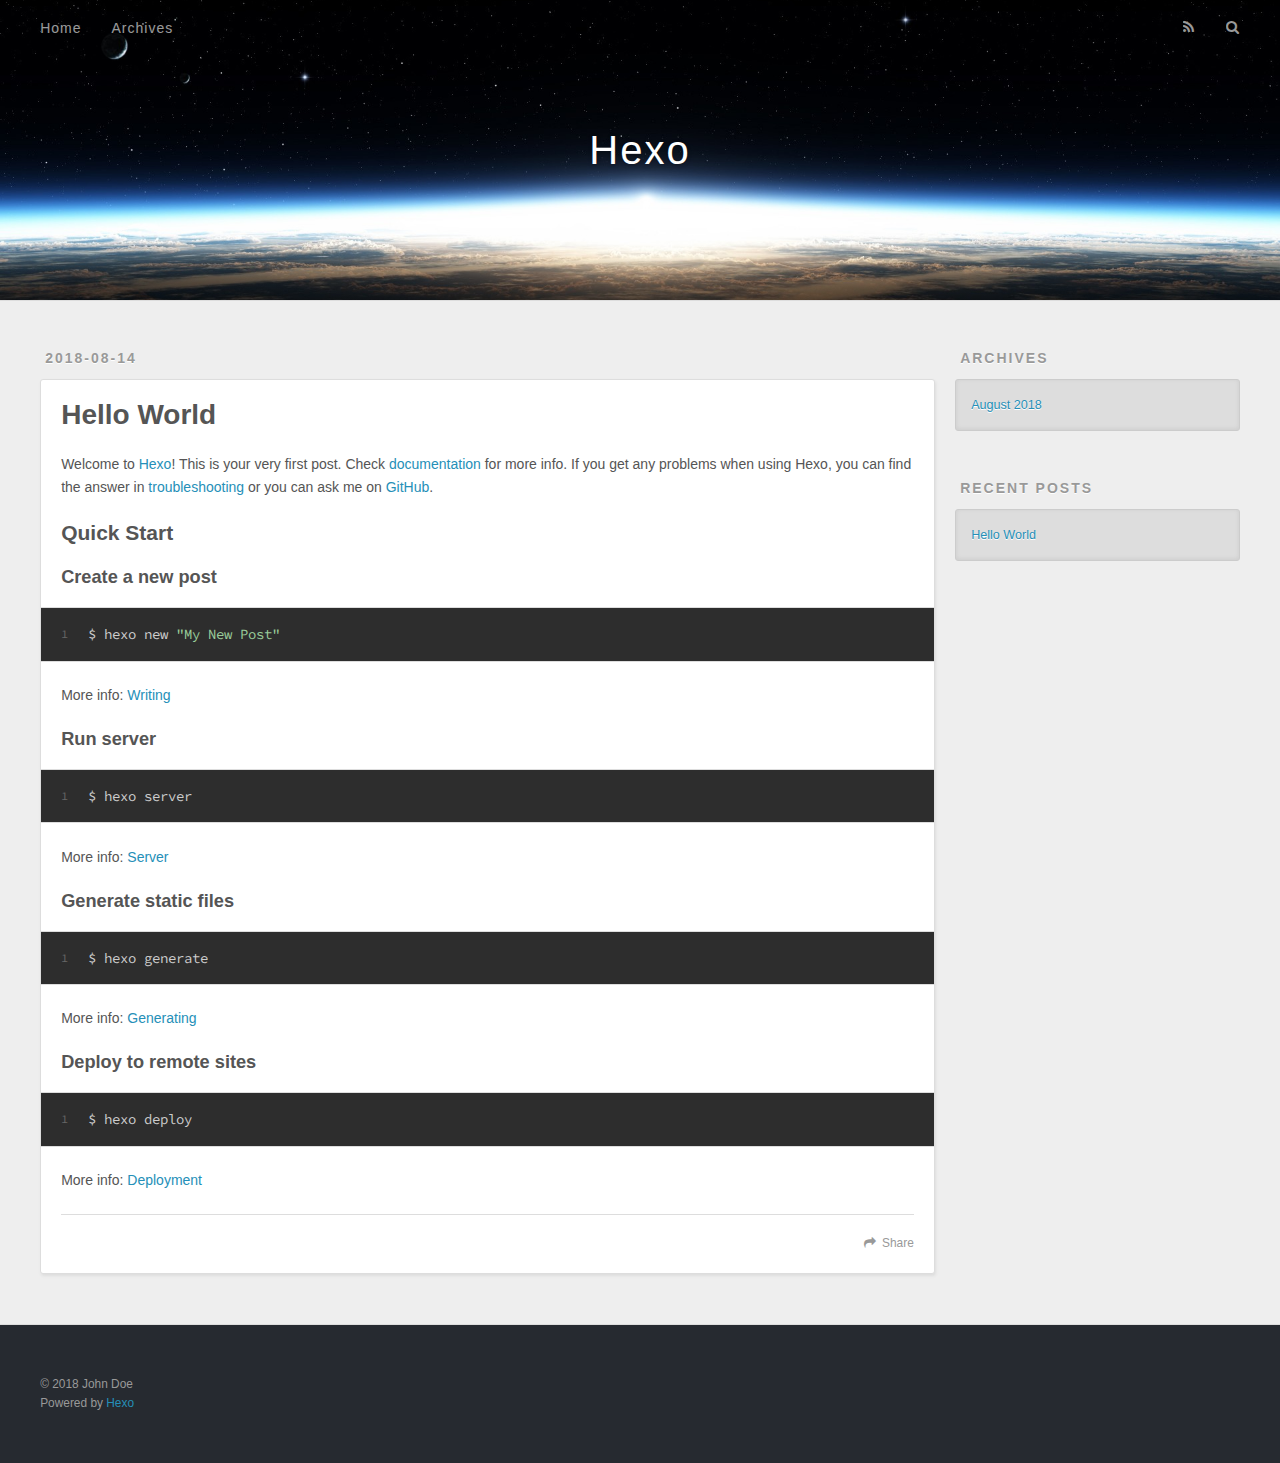
==== index.html @ a43fc86e "Site updated: 2018-08-14 11:31:14)" ====
<!DOCTYPE html>
<html>
<head>
  <meta charset="utf-8">
  

  
  <title>Hexo</title>
  <meta name="viewport" content="width=device-width, initial-scale=1, maximum-scale=1">
  <meta property="og:type" content="website">
<meta property="og:title" content="Hexo">
<meta property="og:url" content="http://yoursite.com/index.html">
<meta property="og:site_name" content="Hexo">
<meta property="og:locale" content="default">
<meta name="twitter:card" content="summary">
<meta name="twitter:title" content="Hexo">
  
    <link rel="alternate" href="/atom.xml" title="Hexo" type="application/atom+xml">
  
  
    <link rel="icon" href="/favicon.png">
  
  
    <link href="//fonts.googleapis.com/css?family=Source+Code+Pro" rel="stylesheet" type="text/css">
  
  <link rel="stylesheet" href="/css/style.css">
</head>

<body>
  <div id="container">
    <div id="wrap">
      <header id="header">
  <div id="banner"></div>
  <div id="header-outer" class="outer">
    <div id="header-title" class="inner">
      <h1 id="logo-wrap">
        <a href="/" id="logo">Hexo</a>
      </h1>
      
    </div>
    <div id="header-inner" class="inner">
      <nav id="main-nav">
        <a id="main-nav-toggle" class="nav-icon"></a>
        
          <a class="main-nav-link" href="/">Home</a>
        
          <a class="main-nav-link" href="/archives">Archives</a>
        
      </nav>
      <nav id="sub-nav">
        
          <a id="nav-rss-link" class="nav-icon" href="/atom.xml" title="RSS Feed"></a>
        
        <a id="nav-search-btn" class="nav-icon" title="Search"></a>
      </nav>
      <div id="search-form-wrap">
        <form action="//google.com/search" method="get" accept-charset="UTF-8" class="search-form"><input type="search" name="q" class="search-form-input" placeholder="Search"><button type="submit" class="search-form-submit">&#xF002;</button><input type="hidden" name="sitesearch" value="http://yoursite.com"></form>
      </div>
    </div>
  </div>
</header>
      <div class="outer">
        <section id="main">
  
    <article id="post-hello-world" class="article article-type-post" itemscope itemprop="blogPost">
  <div class="article-meta">
    <a href="/2018/08/14/hello-world/" class="article-date">
  <time datetime="2018-08-14T03:22:09.406Z" itemprop="datePublished">2018-08-14</time>
</a>
    
  </div>
  <div class="article-inner">
    
    
      <header class="article-header">
        
  
    <h1 itemprop="name">
      <a class="article-title" href="/2018/08/14/hello-world/">Hello World</a>
    </h1>
  

      </header>
    
    <div class="article-entry" itemprop="articleBody">
      
        <p>Welcome to <a href="https://hexo.io/" target="_blank" rel="noopener">Hexo</a>! This is your very first post. Check <a href="https://hexo.io/docs/" target="_blank" rel="noopener">documentation</a> for more info. If you get any problems when using Hexo, you can find the answer in <a href="https://hexo.io/docs/troubleshooting.html" target="_blank" rel="noopener">troubleshooting</a> or you can ask me on <a href="https://github.com/hexojs/hexo/issues" target="_blank" rel="noopener">GitHub</a>.</p>
<h2 id="Quick-Start"><a href="#Quick-Start" class="headerlink" title="Quick Start"></a>Quick Start</h2><h3 id="Create-a-new-post"><a href="#Create-a-new-post" class="headerlink" title="Create a new post"></a>Create a new post</h3><figure class="highlight bash"><table><tr><td class="gutter"><pre><span class="line">1</span><br></pre></td><td class="code"><pre><span class="line">$ hexo new <span class="string">"My New Post"</span></span><br></pre></td></tr></table></figure>
<p>More info: <a href="https://hexo.io/docs/writing.html" target="_blank" rel="noopener">Writing</a></p>
<h3 id="Run-server"><a href="#Run-server" class="headerlink" title="Run server"></a>Run server</h3><figure class="highlight bash"><table><tr><td class="gutter"><pre><span class="line">1</span><br></pre></td><td class="code"><pre><span class="line">$ hexo server</span><br></pre></td></tr></table></figure>
<p>More info: <a href="https://hexo.io/docs/server.html" target="_blank" rel="noopener">Server</a></p>
<h3 id="Generate-static-files"><a href="#Generate-static-files" class="headerlink" title="Generate static files"></a>Generate static files</h3><figure class="highlight bash"><table><tr><td class="gutter"><pre><span class="line">1</span><br></pre></td><td class="code"><pre><span class="line">$ hexo generate</span><br></pre></td></tr></table></figure>
<p>More info: <a href="https://hexo.io/docs/generating.html" target="_blank" rel="noopener">Generating</a></p>
<h3 id="Deploy-to-remote-sites"><a href="#Deploy-to-remote-sites" class="headerlink" title="Deploy to remote sites"></a>Deploy to remote sites</h3><figure class="highlight bash"><table><tr><td class="gutter"><pre><span class="line">1</span><br></pre></td><td class="code"><pre><span class="line">$ hexo deploy</span><br></pre></td></tr></table></figure>
<p>More info: <a href="https://hexo.io/docs/deployment.html" target="_blank" rel="noopener">Deployment</a></p>

      
    </div>
    <footer class="article-footer">
      <a data-url="http://yoursite.com/2018/08/14/hello-world/" data-id="cjkt56mqn0000zsuy1iljyfl5" class="article-share-link">Share</a>
      
      
    </footer>
  </div>
  
</article>


  


</section>
        
          <aside id="sidebar">
  
    

  
    

  
    
  
    
  <div class="widget-wrap">
    <h3 class="widget-title">Archives</h3>
    <div class="widget">
      <ul class="archive-list"><li class="archive-list-item"><a class="archive-list-link" href="/archives/2018/08/">August 2018</a></li></ul>
    </div>
  </div>


  
    
  <div class="widget-wrap">
    <h3 class="widget-title">Recent Posts</h3>
    <div class="widget">
      <ul>
        
          <li>
            <a href="/2018/08/14/hello-world/">Hello World</a>
          </li>
        
      </ul>
    </div>
  </div>

  
</aside>
        
      </div>
      <footer id="footer">
  
  <div class="outer">
    <div id="footer-info" class="inner">
      &copy; 2018 John Doe<br>
      Powered by <a href="http://hexo.io/" target="_blank">Hexo</a>
    </div>
  </div>
</footer>
    </div>
    <nav id="mobile-nav">
  
    <a href="/" class="mobile-nav-link">Home</a>
  
    <a href="/archives" class="mobile-nav-link">Archives</a>
  
</nav>
    

<script src="//ajax.googleapis.com/ajax/libs/jquery/2.0.3/jquery.min.js"></script>


  <link rel="stylesheet" href="/fancybox/jquery.fancybox.css">
  <script src="/fancybox/jquery.fancybox.pack.js"></script>


<script src="/js/script.js"></script>



  </div>
</body>
</html>
---- css/style.css ----
body {
  width: 100%;
}
body:before,
body:after {
  content: "";
  display: table;
}
body:after {
  clear: both;
}
html,
body,
div,
span,
applet,
object,
iframe,
h1,
h2,
h3,
h4,
h5,
h6,
p,
blockquote,
pre,
a,
abbr,
acronym,
address,
big,
cite,
code,
del,
dfn,
em,
img,
ins,
kbd,
q,
s,
samp,
small,
strike,
strong,
sub,
sup,
tt,
var,
dl,
dt,
dd,
ol,
ul,
li,
fieldset,
form,
label,
legend,
table,
caption,
tbody,
tfoot,
thead,
tr,
th,
td {
  margin: 0;
  padding: 0;
  border: 0;
  outline: 0;
  font-weight: inherit;
  font-style: inherit;
  font-family: inherit;
  font-size: 100%;
  vertical-align: baseline;
}
body {
  line-height: 1;
  color: #000;
  background: #fff;
}
ol,
ul {
  list-style: none;
}
table {
  border-collapse: separate;
  border-spacing: 0;
  vertical-align: middle;
}
caption,
th,
td {
  text-align: left;
  font-weight: normal;
  vertical-align: middle;
}
a img {
  border: none;
}
input,
button {
  margin: 0;
  padding: 0;
}
input::-moz-focus-inner,
button::-moz-focus-inner {
  border: 0;
  padding: 0;
}
@font-face {
  font-family: FontAwesome;
  font-style: normal;
  font-weight: normal;
  src: url("fonts/fontawesome-webfont.eot?v=#4.0.3");
  src: url("fonts/fontawesome-webfont.eot?#iefix&v=#4.0.3") format("embedded-opentype"), url("fonts/fontawesome-webfont.woff?v=#4.0.3") format("woff"), url("fonts/fontawesome-webfont.ttf?v=#4.0.3") format("truetype"), url("fonts/fontawesome-webfont.svg#fontawesomeregular?v=#4.0.3") format("svg");
}
html,
body,
#container {
  height: 100%;
}
body {
  background: #eee;
  font: 14px -apple-system, BlinkMacSystemFont, "Segoe UI", "Roboto", "Oxygen", "Ubuntu", "Cantarell", "Fira Sans", "Droid Sans", "Helvetica Neue", sans-serif;
  -webkit-text-size-adjust: 100%;
}
.outer {
  max-width: 1220px;
  margin: 0 auto;
  padding: 0 20px;
}
.outer:before,
.outer:after {
  content: "";
  display: table;
}
.outer:after {
  clear: both;
}
.inner {
  display: inline;
  float: left;
  width: 98.33333333333333%;
  margin: 0 0.833333333333333%;
}
.left,
.alignleft {
  float: left;
}
.right,
.alignright {
  float: right;
}
.clear {
  clear: both;
}
#container {
  position: relative;
}
.mobile-nav-on {
  overflow: hidden;
}
#wrap {
  height: 100%;
  width: 100%;
  position: absolute;
  top: 0;
  left: 0;
  -webkit-transition: 0.2s ease-out;
  -moz-transition: 0.2s ease-out;
  -ms-transition: 0.2s ease-out;
  transition: 0.2s ease-out;
  z-index: 1;
  background: #eee;
}
.mobile-nav-on #wrap {
  left: 280px;
}
@media screen and (min-width: 768px) {
  #main {
    display: inline;
    float: left;
    width: 73.33333333333333%;
    margin: 0 0.833333333333333%;
  }
}
.article-date,
.article-category-link,
.archive-year,
.widget-title {
  text-decoration: none;
  text-transform: uppercase;
  letter-spacing: 2px;
  color: #999;
  margin-bottom: 1em;
  margin-left: 5px;
  line-height: 1em;
  text-shadow: 0 1px #fff;
  font-weight: bold;
}
.article-inner,
.archive-article-inner {
  background: #fff;
  -webkit-box-shadow: 1px 2px 3px #ddd;
  box-shadow: 1px 2px 3px #ddd;
  border: 1px solid #ddd;
  border-radius: 3px;
}
.article-entry h1,
.widget h1 {
  font-size: 2em;
}
.article-entry h2,
.widget h2 {
  font-size: 1.5em;
}
.article-entry h3,
.widget h3 {
  font-size: 1.3em;
}
.article-entry h4,
.widget h4 {
  font-size: 1.2em;
}
.article-entry h5,
.widget h5 {
  font-size: 1em;
}
.article-entry h6,
.widget h6 {
  font-size: 1em;
  color: #999;
}
.article-entry hr,
.widget hr {
  border: 1px dashed #ddd;
}
.article-entry strong,
.widget strong {
  font-weight: bold;
}
.article-entry em,
.widget em,
.article-entry cite,
.widget cite {
  font-style: italic;
}
.article-entry sup,
.widget sup,
.article-entry sub,
.widget sub {
  font-size: 0.75em;
  line-height: 0;
  position: relative;
  vertical-align: baseline;
}
.article-entry sup,
.widget sup {
  top: -0.5em;
}
.article-entry sub,
.widget sub {
  bottom: -0.2em;
}
.article-entry small,
.widget small {
  font-size: 0.85em;
}
.article-entry acronym,
.widget acronym,
.article-entry abbr,
.widget abbr {
  border-bottom: 1px dotted;
}
.article-entry ul,
.widget ul,
.article-entry ol,
.widget ol,
.article-entry dl,
.widget dl {
  margin: 0 20px;
  line-height: 1.6em;
}
.article-entry ul ul,
.widget ul ul,
.article-entry ol ul,
.widget ol ul,
.article-entry ul ol,
.widget ul ol,
.article-entry ol ol,
.widget ol ol {
  margin-top: 0;
  margin-bottom: 0;
}
.article-entry ul,
.widget ul {
  list-style: disc;
}
.article-entry ol,
.widget ol {
  list-style: decimal;
}
.article-entry dt,
.widget dt {
  font-weight: bold;
}
#header {
  height: 300px;
  position: relative;
  border-bottom: 1px solid #ddd;
}
#header:before,
#header:after {
  content: "";
  position: absolute;
  left: 0;
  right: 0;
  height: 40px;
}
#header:before {
  top: 0;
  background: -webkit-linear-gradient(rgba(0,0,0,0.2), transparent);
  background: -moz-linear-gradient(rgba(0,0,0,0.2), transparent);
  background: -ms-linear-gradient(rgba(0,0,0,0.2), transparent);
  background: linear-gradient(rgba(0,0,0,0.2), transparent);
}
#header:after {
  bottom: 0;
  background: -webkit-linear-gradient(transparent, rgba(0,0,0,0.2));
  background: -moz-linear-gradient(transparent, rgba(0,0,0,0.2));
  background: -ms-linear-gradient(transparent, rgba(0,0,0,0.2));
  background: linear-gradient(transparent, rgba(0,0,0,0.2));
}
#header-outer {
  height: 100%;
  position: relative;
}
#header-inner {
  position: relative;
  overflow: hidden;
}
#banner {
  position: absolute;
  top: 0;
  left: 0;
  width: 100%;
  height: 100%;
  background: url("images/banner.jpg") center #000;
  -webkit-background-size: cover;
  -moz-background-size: cover;
  background-size: cover;
  z-index: -1;
}
#header-title {
  text-align: center;
  height: 40px;
  position: absolute;
  top: 50%;
  left: 0;
  margin-top: -20px;
}
#logo,
#subtitle {
  text-decoration: none;
  color: #fff;
  font-weight: 300;
  text-shadow: 0 1px 4px rgba(0,0,0,0.3);
}
#logo {
  font-size: 40px;
  line-height: 40px;
  letter-spacing: 2px;
}
#subtitle {
  font-size: 16px;
  line-height: 16px;
  letter-spacing: 1px;
}
#subtitle-wrap {
  margin-top: 16px;
}
#main-nav {
  float: left;
  margin-left: -15px;
}
.nav-icon,
.main-nav-link {
  float: left;
  color: #fff;
  opacity: 0.6;
  text-decoration: none;
  text-shadow: 0 1px rgba(0,0,0,0.2);
  -webkit-transition: opacity 0.2s;
  -moz-transition: opacity 0.2s;
  -ms-transition: opacity 0.2s;
  transition: opacity 0.2s;
  display: block;
  padding: 20px 15px;
}
.nav-icon:hover,
.main-nav-link:hover {
  opacity: 1;
}
.nav-icon {
  font-family: FontAwesome;
  text-align: center;
  font-size: 14px;
  width: 14px;
  height: 14px;
  padding: 20px 15px;
  position: relative;
  cursor: pointer;
}
.main-nav-link {
  font-weight: 300;
  letter-spacing: 1px;
}
@media screen and (max-width: 479px) {
  .main-nav-link {
    display: none;
  }
}
#main-nav-toggle {
  display: none;
}
#main-nav-toggle:before {
  content: "\f0c9";
}
@media screen and (max-width: 479px) {
  #main-nav-toggle {
    display: block;
  }
}
#sub-nav {
  float: right;
  margin-right: -15px;
}
#nav-rss-link:before {
  content: "\f09e";
}
#nav-search-btn:before {
  content: "\f002";
}
#search-form-wrap {
  position: absolute;
  top: 15px;
  width: 150px;
  height: 30px;
  right: -150px;
  opacity: 0;
  -webkit-transition: 0.2s ease-out;
  -moz-transition: 0.2s ease-out;
  -ms-transition: 0.2s ease-out;
  transition: 0.2s ease-out;
}
#search-form-wrap.on {
  opacity: 1;
  right: 0;
}
@media screen and (max-width: 479px) {
  #search-form-wrap {
    width: 100%;
    right: -100%;
  }
}
.search-form {
  position: absolute;
  top: 0;
  left: 0;
  right: 0;
  background: #fff;
  padding: 5px 15px;
  border-radius: 15px;
  -webkit-box-shadow: 0 0 10px rgba(0,0,0,0.3);
  box-shadow: 0 0 10px rgba(0,0,0,0.3);
}
.search-form-input {
  border: none;
  background: none;
  color: #555;
  width: 100%;
  font: 13px -apple-system, BlinkMacSystemFont, "Segoe UI", "Roboto", "Oxygen", "Ubuntu", "Cantarell", "Fira Sans", "Droid Sans", "Helvetica Neue", sans-serif;
  outline: none;
}
.search-form-input::-webkit-search-results-decoration,
.search-form-input::-webkit-search-cancel-button {
  -webkit-appearance: none;
}
.search-form-submit {
  position: absolute;
  top: 50%;
  right: 10px;
  margin-top: -7px;
  font: 13px FontAwesome;
  border: none;
  background: none;
  color: #bbb;
  cursor: pointer;
}
.search-form-submit:hover,
.search-form-submit:focus {
  color: #777;
}
.article {
  margin: 50px 0;
}
.article-inner {
  overflow: hidden;
}
.article-meta:before,
.article-meta:after {
  content: "";
  display: table;
}
.article-meta:after {
  clear: both;
}
.article-date {
  float: left;
}
.article-category {
  float: left;
  line-height: 1em;
  color: #ccc;
  text-shadow: 0 1px #fff;
  margin-left: 8px;
}
.article-category:before {
  content: "\2022";
}
.article-category-link {
  margin: 0 12px 1em;
}
.article-header {
  padding: 20px 20px 0;
}
.article-title {
  text-decoration: none;
  font-size: 2em;
  font-weight: bold;
  color: #555;
  line-height: 1.1em;
  -webkit-transition: color 0.2s;
  -moz-transition: color 0.2s;
  -ms-transition: color 0.2s;
  transition: color 0.2s;
}
a.article-title:hover {
  color: #258fb8;
}
.article-entry {
  color: #555;
  padding: 0 20px;
}
.article-entry:before,
.article-entry:after {
  content: "";
  display: table;
}
.article-entry:after {
  clear: both;
}
.article-entry p,
.article-entry table {
  line-height: 1.6em;
  margin: 1.6em 0;
}
.article-entry h1,
.article-entry h2,
.article-entry h3,
.article-entry h4,
.article-entry h5,
.article-entry h6 {
  font-weight: bold;
}
.article-entry h1,
.article-entry h2,
.article-entry h3,
.article-entry h4,
.article-entry h5,
.article-entry h6 {
  line-height: 1.1em;
  margin: 1.1em 0;
}
.article-entry a {
  color: #258fb8;
  text-decoration: none;
}
.article-entry a:hover {
  text-decoration: underline;
}
.article-entry ul,
.article-entry ol,
.article-entry dl {
  margin-top: 1.6em;
  margin-bottom: 1.6em;
}
.article-entry img,
.article-entry video {
  max-width: 100%;
  height: auto;
  display: block;
  margin: auto;
}
.article-entry iframe {
  border: none;
}
.article-entry table {
  width: 100%;
  border-collapse: collapse;
  border-spacing: 0;
}
.article-entry th {
  font-weight: bold;
  border-bottom: 3px solid #ddd;
  padding-bottom: 0.5em;
}
.article-entry td {
  border-bottom: 1px solid #ddd;
  padding: 10px 0;
}
.article-entry blockquote {
  font-family: Georgia, "Times New Roman", serif;
  font-size: 1.4em;
  margin: 1.6em 20px;
  text-align: center;
}
.article-entry blockquote footer {
  font-size: 14px;
  margin: 1.6em 0;
  font-family: -apple-system, BlinkMacSystemFont, "Segoe UI", "Roboto", "Oxygen", "Ubuntu", "Cantarell", "Fira Sans", "Droid Sans", "Helvetica Neue", sans-serif;
}
.article-entry blockquote footer cite:before {
  content: "—";
  padding: 0 0.5em;
}
.article-entry .pullquote {
  text-align: left;
  width: 45%;
  margin: 0;
}
.article-entry .pullquote.left {
  margin-left: 0.5em;
  margin-right: 1em;
}
.article-entry .pullquote.right {
  margin-right: 0.5em;
  margin-left: 1em;
}
.article-entry .caption {
  color: #999;
  display: block;
  font-size: 0.9em;
  margin-top: 0.5em;
  position: relative;
  text-align: center;
}
.article-entry .video-container {
  position: relative;
  padding-top: 56.25%;
  height: 0;
  overflow: hidden;
}
.article-entry .video-container iframe,
.article-entry .video-container object,
.article-entry .video-container embed {
  position: absolute;
  top: 0;
  left: 0;
  width: 100%;
  height: 100%;
  margin-top: 0;
}
.article-more-link a {
  display: inline-block;
  line-height: 1em;
  padding: 6px 15px;
  border-radius: 15px;
  background: #eee;
  color: #999;
  text-shadow: 0 1px #fff;
  text-decoration: none;
}
.article-more-link a:hover {
  background: #258fb8;
  color: #fff;
  text-decoration: none;
  text-shadow: 0 1px #1e7293;
}
.article-footer {
  font-size: 0.85em;
  line-height: 1.6em;
  border-top: 1px solid #ddd;
  padding-top: 1.6em;
  margin: 0 20px 20px;
}
.article-footer:before,
.article-footer:after {
  content: "";
  display: table;
}
.article-footer:after {
  clear: both;
}
.article-footer a {
  color: #999;
  text-decoration: none;
}
.article-footer a:hover {
  color: #555;
}
.article-tag-list-item {
  float: left;
  margin-right: 10px;
}
.article-tag-list-link:before {
  content: "#";
}
.article-comment-link {
  float: right;
}
.article-comment-link:before {
  content: "\f075";
  font-family: FontAwesome;
  padding-right: 8px;
}
.article-share-link {
  cursor: pointer;
  float: right;
  margin-left: 20px;
}
.article-share-link:before {
  content: "\f064";
  font-family: FontAwesome;
  padding-right: 6px;
}
#article-nav {
  position: relative;
}
#article-nav:before,
#article-nav:after {
  content: "";
  display: table;
}
#article-nav:after {
  clear: both;
}
@media screen and (min-width: 768px) {
  #article-nav {
    margin: 50px 0;
  }
  #article-nav:before {
    width: 8px;
    height: 8px;
    position: absolute;
    top: 50%;
    left: 50%;
    margin-top: -4px;
    margin-left: -4px;
    content: "";
    border-radius: 50%;
    background: #ddd;
    -webkit-box-shadow: 0 1px 2px #fff;
    box-shadow: 0 1px 2px #fff;
  }
}
.article-nav-link-wrap {
  text-decoration: none;
  text-shadow: 0 1px #fff;
  color: #999;
  -webkit-box-sizing: border-box;
  -moz-box-sizing: border-box;
  box-sizing: border-box;
  margin-top: 50px;
  text-align: center;
  display: block;
}
.article-nav-link-wrap:hover {
  color: #555;
}
@media screen and (min-width: 768px) {
  .article-nav-link-wrap {
    width: 50%;
    margin-top: 0;
  }
}
@media screen and (min-width: 768px) {
  #article-nav-newer {
    float: left;
    text-align: right;
    padding-right: 20px;
  }
}
@media screen and (min-width: 768px) {
  #article-nav-older {
    float: right;
    text-align: left;
    padding-left: 20px;
  }
}
.article-nav-caption {
  text-transform: uppercase;
  letter-spacing: 2px;
  color: #ddd;
  line-height: 1em;
  font-weight: bold;
}
#article-nav-newer .article-nav-caption {
  margin-right: -2px;
}
.article-nav-title {
  font-size: 0.85em;
  line-height: 1.6em;
  margin-top: 0.5em;
}
.article-share-box {
  position: absolute;
  display: none;
  background: #fff;
  -webkit-box-shadow: 1px 2px 10px rgba(0,0,0,0.2);
  box-shadow: 1px 2px 10px rgba(0,0,0,0.2);
  border-radius: 3px;
  margin-left: -145px;
  overflow: hidden;
  z-index: 1;
}
.article-share-box.on {
  display: block;
}
.article-share-input {
  width: 100%;
  background: none;
  -webkit-box-sizing: border-box;
  -moz-box-sizing: border-box;
  box-sizing: border-box;
  font: 14px -apple-system, BlinkMacSystemFont, "Segoe UI", "Roboto", "Oxygen", "Ubuntu", "Cantarell", "Fira Sans", "Droid Sans", "Helvetica Neue", sans-serif;
  padding: 0 15px;
  color: #555;
  outline: none;
  border: 1px solid #ddd;
  border-radius: 3px 3px 0 0;
  height: 36px;
  line-height: 36px;
}
.article-share-links {
  background: #eee;
}
.article-share-links:before,
.article-share-links:after {
  content: "";
  display: table;
}
.article-share-links:after {
  clear: both;
}
.article-share-twitter,
.article-share-facebook,
.article-share-pinterest,
.article-share-google {
  width: 50px;
  height: 36px;
  display: block;
  float: left;
  position: relative;
  color: #999;
  text-shadow: 0 1px #fff;
}
.article-share-twitter:before,
.article-share-facebook:before,
.article-share-pinterest:before,
.article-share-google:before {
  font-size: 20px;
  font-family: FontAwesome;
  width: 20px;
  height: 20px;
  position: absolute;
  top: 50%;
  left: 50%;
  margin-top: -10px;
  margin-left: -10px;
  text-align: center;
}
.article-share-twitter:hover,
.article-share-facebook:hover,
.article-share-pinterest:hover,
.article-share-google:hover {
  color: #fff;
}
.article-share-twitter:before {
  content: "\f099";
}
.article-share-twitter:hover {
  background: #00aced;
  text-shadow: 0 1px #008abe;
}
.article-share-facebook:before {
  content: "\f09a";
}
.article-share-facebook:hover {
  background: #3b5998;
  text-shadow: 0 1px #2f477a;
}
.article-share-pinterest:before {
  content: "\f0d2";
}
.article-share-pinterest:hover {
  background: #cb2027;
  text-shadow: 0 1px #a21a1f;
}
.article-share-google:before {
  content: "\f0d5";
}
.article-share-google:hover {
  background: #dd4b39;
  text-shadow: 0 1px #be3221;
}
.article-gallery {
  background: #000;
  position: relative;
}
.article-gallery-photos {
  position: relative;
  overflow: hidden;
}
.article-gallery-img {
  display: none;
  max-width: 100%;
}
.article-gallery-img:first-child {
  display: block;
}
.article-gallery-img.loaded {
  position: absolute;
  display: block;
}
.article-gallery-img img {
  display: block;
  max-width: 100%;
  margin: 0 auto;
}
#comments {
  background: #fff;
  -webkit-box-shadow: 1px 2px 3px #ddd;
  box-shadow: 1px 2px 3px #ddd;
  padding: 20px;
  border: 1px solid #ddd;
  border-radius: 3px;
  margin: 50px 0;
}
#comments a {
  color: #258fb8;
}
.archives-wrap {
  margin: 50px 0;
}
.archives:before,
.archives:after {
  content: "";
  display: table;
}
.archives:after {
  clear: both;
}
.archive-year-wrap {
  margin-bottom: 1em;
}
.archives {
  -webkit-column-gap: 10px;
  -moz-column-gap: 10px;
  column-gap: 10px;
}
@media screen and (min-width: 480px) and (max-width: 767px) {
  .archives {
    -webkit-column-count: 2;
    -moz-column-count: 2;
    column-count: 2;
  }
}
@media screen and (min-width: 768px) {
  .archives {
    -webkit-column-count: 3;
    -moz-column-count: 3;
    column-count: 3;
  }
}
.archive-article {
  -webkit-column-break-inside: avoid;
  page-break-inside: avoid;
  overflow: hidden;
  break-inside: avoid-column;
}
.archive-article-inner {
  padding: 10px;
  margin-bottom: 15px;
}
.archive-article-title {
  text-decoration: none;
  font-weight: bold;
  color: #555;
  -webkit-transition: color 0.2s;
  -moz-transition: color 0.2s;
  -ms-transition: color 0.2s;
  transition: color 0.2s;
  line-height: 1.6em;
}
.archive-article-title:hover {
  color: #258fb8;
}
.archive-article-footer {
  margin-top: 1em;
}
.archive-article-date {
  color: #999;
  text-decoration: none;
  font-size: 0.85em;
  line-height: 1em;
  margin-bottom: 0.5em;
  display: block;
}
#page-nav {
  margin: 50px auto;
  background: #fff;
  -webkit-box-shadow: 1px 2px 3px #ddd;
  box-shadow: 1px 2px 3px #ddd;
  border: 1px solid #ddd;
  border-radius: 3px;
  text-align: center;
  color: #999;
  overflow: hidden;
}
#page-nav:before,
#page-nav:after {
  content: "";
  display: table;
}
#page-nav:after {
  clear: both;
}
#page-nav a,
#page-nav span {
  padding: 10px 20px;
  line-height: 1;
  height: 2ex;
}
#page-nav a {
  color: #999;
  text-decoration: none;
}
#page-nav a:hover {
  background: #999;
  color: #fff;
}
#page-nav .prev {
  float: left;
}
#page-nav .next {
  float: right;
}
#page-nav .page-number {
  display: inline-block;
}
@media screen and (max-width: 479px) {
  #page-nav .page-number {
    display: none;
  }
}
#page-nav .current {
  color: #555;
  font-weight: bold;
}
#page-nav .space {
  color: #ddd;
}
#footer {
  background: #262a30;
  padding: 50px 0;
  border-top: 1px solid #ddd;
  color: #999;
}
#footer a {
  color: #258fb8;
  text-decoration: none;
}
#footer a:hover {
  text-decoration: underline;
}
#footer-info {
  line-height: 1.6em;
  font-size: 0.85em;
}
.article-entry pre,
.article-entry .highlight {
  background: #2d2d2d;
  margin: 0 -20px;
  padding: 15px 20px;
  border-style: solid;
  border-color: #ddd;
  border-width: 1px 0;
  overflow: auto;
  color: #ccc;
  line-height: 22.400000000000002px;
}
.article-entry .highlight .gutter pre,
.article-entry .gist .gist-file .gist-data .line-numbers {
  color: #666;
  font-size: 0.85em;
}
.article-entry pre,
.article-entry code {
  font-family: "Source Code Pro", Consolas, Monaco, Menlo, Consolas, monospace;
}
.article-entry code {
  background: #eee;
  text-shadow: 0 1px #fff;
  padding: 0 0.3em;
}
.article-entry pre code {
  background: none;
  text-shadow: none;
  padding: 0;
}
.article-entry .highlight pre {
  border: none;
  margin: 0;
  padding: 0;
}
.article-entry .highlight table {
  margin: 0;
  width: auto;
}
.article-entry .highlight td {
  border: none;
  padding: 0;
}
.article-entry .highlight figcaption {
  font-size: 0.85em;
  color: #999;
  line-height: 1em;
  margin-bottom: 1em;
}
.article-entry .highlight figcaption:before,
.article-entry .highlight figcaption:after {
  content: "";
  display: table;
}
.article-entry .highlight figcaption:after {
  clear: both;
}
.article-entry .highlight figcaption a {
  float: right;
}
.article-entry .highlight .gutter pre {
  text-align: right;
  padding-right: 20px;
}
.article-entry .highlight .line {
  height: 22.400000000000002px;
}
.article-entry .highlight .line.marked {
  background: #515151;
}
.article-entry .gist {
  margin: 0 -20px;
  border-style: solid;
  border-color: #ddd;
  border-width: 1px 0;
  background: #2d2d2d;
  padding: 15px 20px 15px 0;
}
.article-entry .gist .gist-file {
  border: none;
  font-family: "Source Code Pro", Consolas, Monaco, Menlo, Consolas, monospace;
  margin: 0;
}
.article-entry .gist .gist-file .gist-data {
  background: none;
  border: none;
}
.article-entry .gist .gist-file .gist-data .line-numbers {
  background: none;
  border: none;
  padding: 0 20px 0 0;
}
.article-entry .gist .gist-file .gist-data .line-data {
  padding: 0 !important;
}
.article-entry .gist .gist-file .highlight {
  margin: 0;
  padding: 0;
  border: none;
}
.article-entry .gist .gist-file .gist-meta {
  background: #2d2d2d;
  color: #999;
  font: 0.85em -apple-system, BlinkMacSystemFont, "Segoe UI", "Roboto", "Oxygen", "Ubuntu", "Cantarell", "Fira Sans", "Droid Sans", "Helvetica Neue", sans-serif;
  text-shadow: 0 0;
  padding: 0;
  margin-top: 1em;
  margin-left: 20px;
}
.article-entry .gist .gist-file .gist-meta a {
  color: #258fb8;
  font-weight: normal;
}
.article-entry .gist .gist-file .gist-meta a:hover {
  text-decoration: underline;
}
pre .comment,
pre .title {
  color: #999;
}
pre .variable,
pre .attribute,
pre .tag,
pre .regexp,
pre .ruby .constant,
pre .xml .tag .title,
pre .xml .pi,
pre .xml .doctype,
pre .html .doctype,
pre .css .id,
pre .css .class,
pre .css .pseudo {
  color: #f2777a;
}
pre .number,
pre .preprocessor,
pre .built_in,
pre .literal,
pre .params,
pre .constant {
  color: #f99157;
}
pre .class,
pre .ruby .class .title,
pre .css .rules .attribute {
  color: #9c9;
}
pre .string,
pre .value,
pre .inheritance,
pre .header,
pre .ruby .symbol,
pre .xml .cdata {
  color: #9c9;
}
pre .css .hexcolor {
  color: #6cc;
}
pre .function,
pre .python .decorator,
pre .python .title,
pre .ruby .function .title,
pre .ruby .title .keyword,
pre .perl .sub,
pre .javascript .title,
pre .coffeescript .title {
  color: #69c;
}
pre .keyword,
pre .javascript .function {
  color: #c9c;
}
@media screen and (max-width: 479px) {
  #mobile-nav {
    position: absolute;
    top: 0;
    left: 0;
    width: 280px;
    height: 100%;
    background: #191919;
    border-right: 1px solid #fff;
  }
}
@media screen and (max-width: 479px) {
  .mobile-nav-link {
    display: block;
    color: #999;
    text-decoration: none;
    padding: 15px 20px;
    font-weight: bold;
  }
  .mobile-nav-link:hover {
    color: #fff;
  }
}
@media screen and (min-width: 768px) {
  #sidebar {
    display: inline;
    float: left;
    width: 23.333333333333332%;
    margin: 0 0.833333333333333%;
  }
}
.widget-wrap {
  margin: 50px 0;
}
.widget {
  color: #777;
  text-shadow: 0 1px #fff;
  background: #ddd;
  -webkit-box-shadow: 0 -1px 4px #ccc inset;
  box-shadow: 0 -1px 4px #ccc inset;
  border: 1px solid #ccc;
  padding: 15px;
  border-radius: 3px;
}
.widget a {
  color: #258fb8;
  text-decoration: none;
}
.widget a:hover {
  text-decoration: underline;
}
.widget ul ul,
.widget ol ul,
.widget dl ul,
.widget ul ol,
.widget ol ol,
.widget dl ol,
.widget ul dl,
.widget ol dl,
.widget dl dl {
  margin-left: 15px;
  list-style: disc;
}
.widget {
  line-height: 1.6em;
  word-wrap: break-word;
  font-size: 0.9em;
}
.widget ul,
.widget ol {
  list-style: none;
  margin: 0;
}
.widget ul ul,
.widget ol ul,
.widget ul ol,
.widget ol ol {
  margin: 0 20px;
}
.widget ul ul,
.widget ol ul {
  list-style: disc;
}
.widget ul ol,
.widget ol ol {
  list-style: decimal;
}
.category-list-count,
.tag-list-count,
.archive-list-count {
  padding-left: 5px;
  color: #999;
  font-size: 0.85em;
}
.category-list-count:before,
.tag-list-count:before,
.archive-list-count:before {
  content: "(";
}
.category-list-count:after,
.tag-list-count:after,
.archive-list-count:after {
  content: ")";
}
.tagcloud a {
  margin-right: 5px;
  display: inline-block;
}
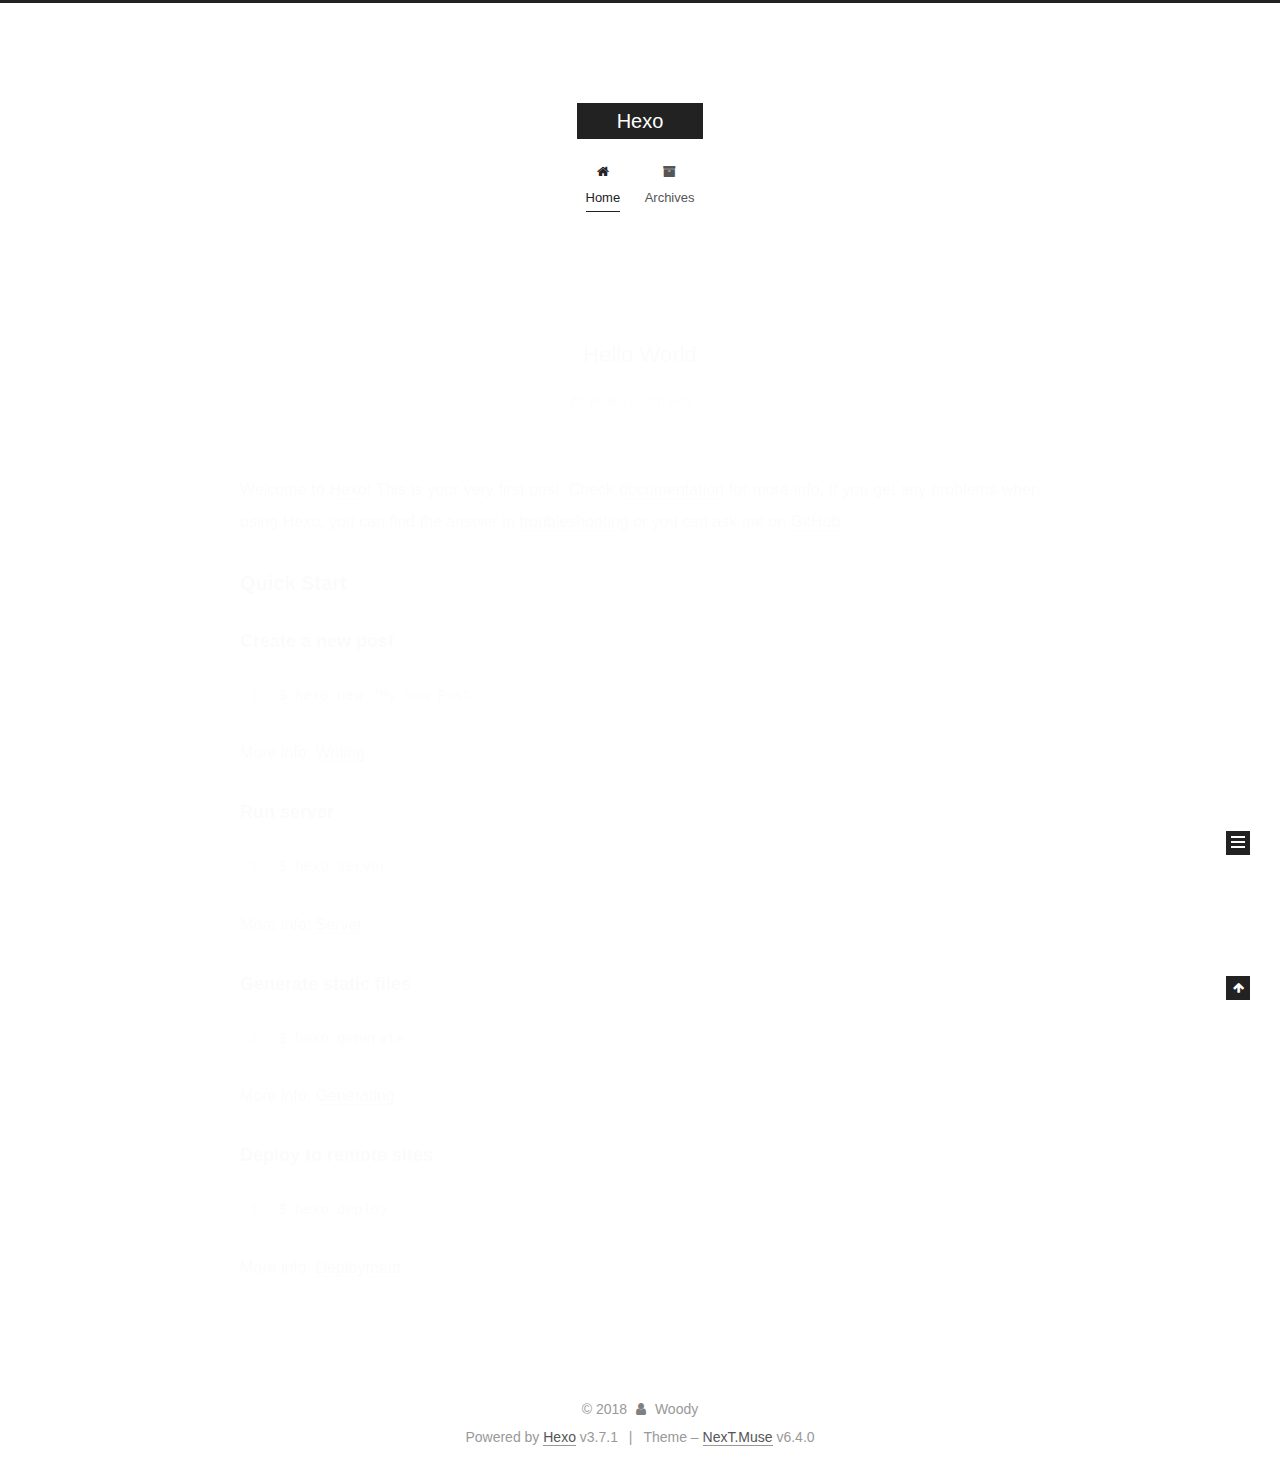
==== commit 44dd391a: "“update”" ====
--- a/index.html
+++ b/index.html
@@ -1,12 +1,113 @@
 <!DOCTYPE html>
-<html>
+
+
+
+
+
+
+
+
+
+
+
+
+  
+
+
+<html class="theme-next muse use-motion" lang="">
 <head>
-  <meta charset="utf-8">
-  
-
-  
-  <title>Hexo</title>
-  <meta name="viewport" content="width=device-width, initial-scale=1, maximum-scale=1">
+  <meta charset="UTF-8"/>
+<meta http-equiv="X-UA-Compatible" content="IE=edge" />
+<meta name="viewport" content="width=device-width, initial-scale=1, maximum-scale=2"/>
+<meta name="theme-color" content="#222">
+
+
+
+
+
+
+
+
+
+
+
+
+<meta http-equiv="Cache-Control" content="no-transform" />
+<meta http-equiv="Cache-Control" content="no-siteapp" />
+
+
+
+
+
+
+
+
+
+
+
+
+
+
+
+
+
+
+
+
+
+
+<link href="/lib/font-awesome/css/font-awesome.min.css?v=4.6.2" rel="stylesheet" type="text/css" />
+
+<link href="/css/main.css?v=6.4.0" rel="stylesheet" type="text/css" />
+
+
+  <link rel="apple-touch-icon" sizes="180x180" href="/images/apple-touch-icon-next.png?v=6.4.0">
+
+
+  <link rel="icon" type="image/png" sizes="32x32" href="/images/favicon-32x32-next.png?v=6.4.0">
+
+
+  <link rel="icon" type="image/png" sizes="16x16" href="/images/favicon-16x16-next.png?v=6.4.0">
+
+
+  <link rel="mask-icon" href="/images/logo.svg?v=6.4.0" color="#222">
+
+
+
+
+
+
+
+
+
+<script type="text/javascript" id="hexo.configurations">
+  var NexT = window.NexT || {};
+  var CONFIG = {
+    root: '/',
+    scheme: 'Muse',
+    version: '6.4.0',
+    sidebar: {"position":"left","display":"post","offset":12,"b2t":false,"scrollpercent":false,"onmobile":false},
+    fancybox: false,
+    fastclick: false,
+    lazyload: false,
+    tabs: true,
+    motion: {"enable":true,"async":false,"transition":{"post_block":"fadeIn","post_header":"slideDownIn","post_body":"slideDownIn","coll_header":"slideLeftIn","sidebar":"slideUpIn"}},
+    algolia: {
+      applicationID: '',
+      apiKey: '',
+      indexName: '',
+      hits: {"per_page":10},
+      labels: {"input_placeholder":"Search for Posts","hits_empty":"We didn't find any results for the search: ${query}","hits_stats":"${hits} results found in ${time} ms"}
+    }
+  };
+</script>
+
+
+  
+
+
+
+
   <meta property="og:type" content="website">
 <meta property="og:title" content="Hexo">
 <meta property="og:url" content="http://yoursite.com/index.html">
@@ -14,77 +115,251 @@
 <meta property="og:locale" content="default">
 <meta name="twitter:card" content="summary">
 <meta name="twitter:title" content="Hexo">
-  
-    <link rel="alternate" href="/atom.xml" title="Hexo" type="application/atom+xml">
-  
-  
-    <link rel="icon" href="/favicon.png">
-  
-  
-    <link href="//fonts.googleapis.com/css?family=Source+Code+Pro" rel="stylesheet" type="text/css">
-  
-  <link rel="stylesheet" href="/css/style.css">
+
+
+
+
+
+
+  <link rel="canonical" href="http://yoursite.com/"/>
+
+
+
+<script type="text/javascript" id="page.configurations">
+  CONFIG.page = {
+    sidebar: "",
+  };
+</script>
+
+  <title>Hexo</title>
+  
+
+
+
+
+
+
+
+
+
+  <noscript>
+  <style type="text/css">
+    .use-motion .motion-element,
+    .use-motion .brand,
+    .use-motion .menu-item,
+    .sidebar-inner,
+    .use-motion .post-block,
+    .use-motion .pagination,
+    .use-motion .comments,
+    .use-motion .post-header,
+    .use-motion .post-body,
+    .use-motion .collection-title { opacity: initial; }
+
+    .use-motion .logo,
+    .use-motion .site-title,
+    .use-motion .site-subtitle {
+      opacity: initial;
+      top: initial;
+    }
+
+    .use-motion {
+      .logo-line-before i { left: initial; }
+      .logo-line-after i { right: initial; }
+    }
+  </style>
+</noscript>
+
 </head>
 
-<body>
-  <div id="container">
-    <div id="wrap">
-      <header id="header">
-  <div id="banner"></div>
-  <div id="header-outer" class="outer">
-    <div id="header-title" class="inner">
-      <h1 id="logo-wrap">
-        <a href="/" id="logo">Hexo</a>
-      </h1>
-      
+<body itemscope itemtype="http://schema.org/WebPage" lang="default">
+
+  
+  
+    
+  
+
+  <div class="container sidebar-position-left 
+  page-home">
+    <div class="headband"></div>
+
+    <header id="header" class="header" itemscope itemtype="http://schema.org/WPHeader">
+      <div class="header-inner"><div class="site-brand-wrapper">
+  <div class="site-meta ">
+    
+
+    <div class="custom-logo-site-title">
+      <a href="/" class="brand" rel="start">
+        <span class="logo-line-before"><i></i></span>
+        <span class="site-title">Hexo</span>
+        <span class="logo-line-after"><i></i></span>
+      </a>
     </div>
-    <div id="header-inner" class="inner">
-      <nav id="main-nav">
-        <a id="main-nav-toggle" class="nav-icon"></a>
-        
-          <a class="main-nav-link" href="/">Home</a>
-        
-          <a class="main-nav-link" href="/archives">Archives</a>
-        
-      </nav>
-      <nav id="sub-nav">
-        
-          <a id="nav-rss-link" class="nav-icon" href="/atom.xml" title="RSS Feed"></a>
-        
-        <a id="nav-search-btn" class="nav-icon" title="Search"></a>
-      </nav>
-      <div id="search-form-wrap">
-        <form action="//google.com/search" method="get" accept-charset="UTF-8" class="search-form"><input type="search" name="q" class="search-form-input" placeholder="Search"><button type="submit" class="search-form-submit">&#xF002;</button><input type="hidden" name="sitesearch" value="http://yoursite.com"></form>
-      </div>
-    </div>
+    
   </div>
-</header>
-      <div class="outer">
-        <section id="main">
-  
-    <article id="post-hello-world" class="article article-type-post" itemscope itemprop="blogPost">
-  <div class="article-meta">
-    <a href="/2018/08/14/hello-world/" class="article-date">
-  <time datetime="2018-08-14T03:22:09.406Z" itemprop="datePublished">2018-08-14</time>
-</a>
-    
+
+  <div class="site-nav-toggle">
+    <button aria-label="Toggle navigation bar">
+      <span class="btn-bar"></span>
+      <span class="btn-bar"></span>
+      <span class="btn-bar"></span>
+    </button>
   </div>
-  <div class="article-inner">
-    
-    
-      <header class="article-header">
-        
-  
-    <h1 itemprop="name">
-      <a class="article-title" href="/2018/08/14/hello-world/">Hello World</a>
-    </h1>
-  
-
+</div>
+
+
+
+<nav class="site-nav">
+  
+    <ul id="menu" class="menu">
+      
+        
+        
+        
+          
+          <li class="menu-item menu-item-home menu-item-active">
+    <a href="/" rel="section">
+      <i class="menu-item-icon fa fa-fw fa-home"></i> <br />Home</a>
+  </li>
+        
+        
+        
+          
+          <li class="menu-item menu-item-archives">
+    <a href="/archives/" rel="section">
+      <i class="menu-item-icon fa fa-fw fa-archive"></i> <br />Archives</a>
+  </li>
+
+      
+      
+    </ul>
+  
+
+  
+    
+
+  
+
+  
+</nav>
+
+
+
+  
+
+
+
+</div>
+    </header>
+
+    
+
+
+    <main id="main" class="main">
+      <div class="main-inner">
+        <div class="content-wrap">
+          
+          <div id="content" class="content">
+            
+  <section id="posts" class="posts-expand">
+    
+      
+
+  
+
+  
+  
+  
+
+  
+
+  <article class="post post-type-normal" itemscope itemtype="http://schema.org/Article">
+  
+  
+  
+  <div class="post-block">
+    <link itemprop="mainEntityOfPage" href="http://yoursite.com/2018/08/14/hello-world/">
+
+    <span hidden itemprop="author" itemscope itemtype="http://schema.org/Person">
+      <meta itemprop="name" content="Woody">
+      <meta itemprop="description" content="">
+      <meta itemprop="image" content="/images/avatar.gif">
+    </span>
+
+    <span hidden itemprop="publisher" itemscope itemtype="http://schema.org/Organization">
+      <meta itemprop="name" content="Hexo">
+    </span>
+
+    
+      <header class="post-header">
+
+        
+        
+          <h1 class="post-title" itemprop="name headline">
+                
+                <a class="post-title-link" href="/2018/08/14/hello-world/" itemprop="url">
+                  Hello World
+                </a>
+              
+            
+          </h1>
+        
+
+        <div class="post-meta">
+          <span class="post-time">
+
+            
+            
+            
+
+            
+              <span class="post-meta-item-icon">
+                <i class="fa fa-calendar-o"></i>
+              </span>
+              
+                <span class="post-meta-item-text">Posted on</span>
+              
+
+              
+                
+              
+
+              <time title="Created: 2018-08-14 11:22:09" itemprop="dateCreated datePublished" datetime="2018-08-14T11:22:09+08:00">2018-08-14</time>
+            
+
+            
+          </span>
+
+          
+
+          
+            
+          
+
+          
+          
+
+          
+
+          
+
+          
+
+        </div>
       </header>
     
-    <div class="article-entry" itemprop="articleBody">
-      
-        <p>Welcome to <a href="https://hexo.io/" target="_blank" rel="noopener">Hexo</a>! This is your very first post. Check <a href="https://hexo.io/docs/" target="_blank" rel="noopener">documentation</a> for more info. If you get any problems when using Hexo, you can find the answer in <a href="https://hexo.io/docs/troubleshooting.html" target="_blank" rel="noopener">troubleshooting</a> or you can ask me on <a href="https://github.com/hexojs/hexo/issues" target="_blank" rel="noopener">GitHub</a>.</p>
+
+    
+    
+    
+    <div class="post-body" itemprop="articleBody">
+
+      
+      
+
+      
+        
+          
+            <p>Welcome to <a href="https://hexo.io/" target="_blank" rel="noopener">Hexo</a>! This is your very first post. Check <a href="https://hexo.io/docs/" target="_blank" rel="noopener">documentation</a> for more info. If you get any problems when using Hexo, you can find the answer in <a href="https://hexo.io/docs/troubleshooting.html" target="_blank" rel="noopener">troubleshooting</a> or you can ask me on <a href="https://github.com/hexojs/hexo/issues" target="_blank" rel="noopener">GitHub</a>.</p>
 <h2 id="Quick-Start"><a href="#Quick-Start" class="headerlink" title="Quick Start"></a>Quick Start</h2><h3 id="Create-a-new-post"><a href="#Create-a-new-post" class="headerlink" title="Create a new post"></a>Create a new post</h3><figure class="highlight bash"><table><tr><td class="gutter"><pre><span class="line">1</span><br></pre></td><td class="code"><pre><span class="line">$ hexo new <span class="string">"My New Post"</span></span><br></pre></td></tr></table></figure>
 <p>More info: <a href="https://hexo.io/docs/writing.html" target="_blank" rel="noopener">Writing</a></p>
 <h3 id="Run-server"><a href="#Run-server" class="headerlink" title="Run server"></a>Run server</h3><figure class="highlight bash"><table><tr><td class="gutter"><pre><span class="line">1</span><br></pre></td><td class="code"><pre><span class="line">$ hexo server</span><br></pre></td></tr></table></figure>
@@ -94,91 +369,295 @@
 <h3 id="Deploy-to-remote-sites"><a href="#Deploy-to-remote-sites" class="headerlink" title="Deploy to remote sites"></a>Deploy to remote sites</h3><figure class="highlight bash"><table><tr><td class="gutter"><pre><span class="line">1</span><br></pre></td><td class="code"><pre><span class="line">$ hexo deploy</span><br></pre></td></tr></table></figure>
 <p>More info: <a href="https://hexo.io/docs/deployment.html" target="_blank" rel="noopener">Deployment</a></p>
 
+          
+        
       
     </div>
-    <footer class="article-footer">
-      <a data-url="http://yoursite.com/2018/08/14/hello-world/" data-id="cjkt56mqn0000zsuy1iljyfl5" class="article-share-link">Share</a>
-      
+
+    
+
+    
+    
+    
+
+    
+
+    
+
+    
+
+    <footer class="post-footer">
+      
+
+      
+
+      
+
+      
+      
+        <div class="post-eof"></div>
       
     </footer>
   </div>
   
-</article>
-
-
-  
-
-
-</section>
-        
-          <aside id="sidebar">
-  
-    
-
-  
-    
-
-  
-    
-  
-    
-  <div class="widget-wrap">
-    <h3 class="widget-title">Archives</h3>
-    <div class="widget">
-      <ul class="archive-list"><li class="archive-list-item"><a class="archive-list-link" href="/archives/2018/08/">August 2018</a></li></ul>
+  
+  
+  </article>
+
+
+    
+  </section>
+
+  
+
+
+          </div>
+          
+
+        </div>
+        
+          
+  
+  <div class="sidebar-toggle">
+    <div class="sidebar-toggle-line-wrap">
+      <span class="sidebar-toggle-line sidebar-toggle-line-first"></span>
+      <span class="sidebar-toggle-line sidebar-toggle-line-middle"></span>
+      <span class="sidebar-toggle-line sidebar-toggle-line-last"></span>
     </div>
   </div>
 
-
-  
-    
-  <div class="widget-wrap">
-    <h3 class="widget-title">Recent Posts</h3>
-    <div class="widget">
-      <ul>
-        
-          <li>
-            <a href="/2018/08/14/hello-world/">Hello World</a>
-          </li>
-        
-      </ul>
+  <aside id="sidebar" class="sidebar">
+    
+    <div class="sidebar-inner">
+
+      
+
+      
+
+      <section class="site-overview-wrap sidebar-panel sidebar-panel-active">
+        <div class="site-overview">
+          <div class="site-author motion-element" itemprop="author" itemscope itemtype="http://schema.org/Person">
+            
+              <p class="site-author-name" itemprop="name">Woody</p>
+              <p class="site-description motion-element" itemprop="description"></p>
+          </div>
+
+          
+            <nav class="site-state motion-element">
+              
+                <div class="site-state-item site-state-posts">
+                
+                  <a href="/archives/">
+                
+                    <span class="site-state-item-count">1</span>
+                    <span class="site-state-item-name">posts</span>
+                  </a>
+                </div>
+              
+
+              
+
+              
+            </nav>
+          
+
+          
+
+          
+
+          
+          
+
+          
+          
+
+          
+            
+          
+          
+
+        </div>
+      </section>
+
+      
+
+      
+
     </div>
+  </aside>
+
+
+        
+      </div>
+    </main>
+
+    <footer id="footer" class="footer">
+      <div class="footer-inner">
+        <div class="copyright">&copy; <span itemprop="copyrightYear">2018</span>
+  <span class="with-love" id="animate">
+    <i class="fa fa-user"></i>
+  </span>
+  <span class="author" itemprop="copyrightHolder">Woody</span>
+
+  
+
+  
+</div>
+
+
+
+
+  <div class="powered-by">Powered by <a class="theme-link" target="_blank" href="https://hexo.io">Hexo</a> v3.7.1</div>
+
+
+
+  <span class="post-meta-divider">|</span>
+
+
+
+  <div class="theme-info">Theme – <a class="theme-link" target="_blank" href="https://theme-next.org">NexT.Muse</a> v6.4.0</div>
+
+
+
+
+        
+
+
+
+
+
+
+
+
+        
+      </div>
+    </footer>
+
+    
+      <div class="back-to-top">
+        <i class="fa fa-arrow-up"></i>
+        
+      </div>
+    
+
+    
+	
+    
+
+    
   </div>
 
   
-</aside>
-        
-      </div>
-      <footer id="footer">
-  
-  <div class="outer">
-    <div id="footer-info" class="inner">
-      &copy; 2018 John Doe<br>
-      Powered by <a href="http://hexo.io/" target="_blank">Hexo</a>
-    </div>
-  </div>
-</footer>
-    </div>
-    <nav id="mobile-nav">
-  
-    <a href="/" class="mobile-nav-link">Home</a>
-  
-    <a href="/archives" class="mobile-nav-link">Archives</a>
-  
-</nav>
-    
-
-<script src="//ajax.googleapis.com/ajax/libs/jquery/2.0.3/jquery.min.js"></script>
-
-
-  <link rel="stylesheet" href="/fancybox/jquery.fancybox.css">
-  <script src="/fancybox/jquery.fancybox.pack.js"></script>
-
-
-<script src="/js/script.js"></script>
-
-
-
-  </div>
+
+<script type="text/javascript">
+  if (Object.prototype.toString.call(window.Promise) !== '[object Function]') {
+    window.Promise = null;
+  }
+</script>
+
+
+
+
+
+
+
+
+
+
+
+
+
+
+
+
+
+
+
+
+
+
+
+
+
+
+  
+  
+    <script type="text/javascript" src="/lib/jquery/index.js?v=2.1.3"></script>
+  
+
+  
+  
+    <script type="text/javascript" src="/lib/velocity/velocity.min.js?v=1.2.1"></script>
+  
+
+  
+  
+    <script type="text/javascript" src="/lib/velocity/velocity.ui.min.js?v=1.2.1"></script>
+  
+
+
+  
+
+
+  <script type="text/javascript" src="/js/src/utils.js?v=6.4.0"></script>
+
+  <script type="text/javascript" src="/js/src/motion.js?v=6.4.0"></script>
+
+
+
+  
+  
+
+  
+
+  
+
+
+  <script type="text/javascript" src="/js/src/bootstrap.js?v=6.4.0"></script>
+
+
+
+  
+
+
+
+  
+
+
+
+
+
+
+
+
+
+
+  
+
+
+
+
+
+  
+
+  
+
+  
+
+  
+
+  
+  
+
+  
+
+  
+
+  
+
+  
+
+  
+
 </body>
-</html>+</html>
--- a/css/main.css
+++ b/css/main.css
@@ -0,0 +1,2588 @@
+/* normalize.css v3.0.2 | MIT License | git.io/normalize */
+html {
+  font-family: sans-serif; /* 1 */
+  -ms-text-size-adjust: 100%; /* 2 */
+  -webkit-text-size-adjust: 100%; /* 2 */
+}
+body {
+  margin: 0;
+}
+article,
+aside,
+details,
+figcaption,
+figure,
+footer,
+header,
+hgroup,
+main,
+menu,
+nav,
+section,
+summary {
+  display: block;
+}
+audio,
+canvas,
+progress,
+video {
+  display: inline-block; /* 1 */
+  vertical-align: baseline; /* 2 */
+}
+audio:not([controls]) {
+  display: none;
+  height: 0;
+}
+[hidden],
+template {
+  display: none;
+}
+a {
+  background-color: transparent;
+}
+a:active,
+a:hover {
+  outline: 0;
+}
+abbr[title] {
+  border-bottom: 1px dotted;
+}
+b,
+strong {
+  font-weight: bold;
+}
+dfn {
+  font-style: italic;
+}
+h1 {
+  font-size: 2em;
+  margin: 0.67em 0;
+}
+mark {
+  background: #ff0;
+  color: #000;
+}
+small {
+  font-size: 80%;
+}
+sub,
+sup {
+  font-size: 75%;
+  line-height: 0;
+  position: relative;
+  vertical-align: baseline;
+}
+sup {
+  top: -0.5em;
+}
+sub {
+  bottom: -0.25em;
+}
+img {
+  border: 0;
+}
+svg:not(:root) {
+  overflow: hidden;
+}
+figure {
+  margin: 1em 40px;
+}
+hr {
+  -moz-box-sizing: content-box;
+  box-sizing: content-box;
+  height: 0;
+}
+pre {
+  overflow: auto;
+}
+code,
+kbd,
+pre,
+samp {
+  font-family: monospace, monospace;
+  font-size: 1em;
+}
+button,
+input,
+optgroup,
+select,
+textarea {
+  color: inherit; /* 1 */
+  font: inherit; /* 2 */
+  margin: 0; /* 3 */
+}
+button {
+  overflow: visible;
+}
+button,
+select {
+  text-transform: none;
+}
+button,
+html input[type="button"],
+input[type="reset"],
+input[type="submit"] {
+  -webkit-appearance: button; /* 2 */
+  cursor: pointer; /* 3 */
+}
+button[disabled],
+html input[disabled] {
+  cursor: default;
+}
+button::-moz-focus-inner,
+input::-moz-focus-inner {
+  border: 0;
+  padding: 0;
+}
+input {
+  line-height: normal;
+}
+input[type="checkbox"],
+input[type="radio"] {
+  box-sizing: border-box; /* 1 */
+  padding: 0; /* 2 */
+}
+input[type="number"]::-webkit-inner-spin-button,
+input[type="number"]::-webkit-outer-spin-button {
+  height: auto;
+}
+input[type="search"] {
+  -webkit-appearance: textfield; /* 1 */
+  -moz-box-sizing: content-box;
+  -webkit-box-sizing: content-box; /* 2 */
+  box-sizing: content-box;
+}
+input[type="search"]::-webkit-search-cancel-button,
+input[type="search"]::-webkit-search-decoration {
+  -webkit-appearance: none;
+}
+fieldset {
+  border: 1px solid #c0c0c0;
+  margin: 0 2px;
+  padding: 0.35em 0.625em 0.75em;
+}
+legend {
+  border: 0; /* 1 */
+  padding: 0; /* 2 */
+}
+textarea {
+  overflow: auto;
+}
+optgroup {
+  font-weight: bold;
+}
+table {
+  border-collapse: collapse;
+  border-spacing: 0;
+}
+td,
+th {
+  padding: 0;
+}
+::selection {
+  background: #262a30;
+  color: #fff;
+}
+body {
+  position: relative;
+  font-family: 'Lato', "PingFang SC", "Microsoft YaHei", sans-serif;
+  font-size: 14px;
+  line-height: 2;
+  color: #555;
+  background: #fff;
+}
+@media (max-width: 767px) {
+  body {
+    padding-right: 0 !important;
+  }
+}
+@media (min-width: 768px) and (max-width: 991px) {
+  body {
+    padding-right: 0 !important;
+  }
+}
+@media (min-width: 1200px) {
+  body {
+    font-size: 16px;
+  }
+}
+h1,
+h2,
+h3,
+h4,
+h5,
+h6 {
+  margin: 0;
+  padding: 0;
+  font-weight: bold;
+  line-height: 1.5;
+  font-family: 'Lato', "PingFang SC", "Microsoft YaHei", sans-serif;
+}
+h1,
+h2,
+h3,
+h4,
+h5,
+h6 {
+  margin: 20px 0 15px;
+}
+h1 {
+  font-size: 22px;
+}
+@media (max-width: 767px) {
+  h1 {
+    font-size: 18px;
+  }
+}
+h2 {
+  font-size: 20px;
+}
+@media (max-width: 767px) {
+  h2 {
+    font-size: 16px;
+  }
+}
+h3 {
+  font-size: 18px;
+}
+@media (max-width: 767px) {
+  h3 {
+    font-size: 14px;
+  }
+}
+h4 {
+  font-size: 16px;
+}
+@media (max-width: 767px) {
+  h4 {
+    font-size: 12px;
+  }
+}
+h5 {
+  font-size: 14px;
+}
+@media (max-width: 767px) {
+  h5 {
+    font-size: 10px;
+  }
+}
+h6 {
+  font-size: 12px;
+}
+@media (max-width: 767px) {
+  h6 {
+    font-size: 8px;
+  }
+}
+p {
+  margin: 0 0 20px 0;
+}
+a {
+  color: #555;
+  text-decoration: none;
+  outline: none;
+  border-bottom: 1px solid #999;
+  word-wrap: break-word;
+}
+a:hover {
+  color: #222;
+  border-bottom-color: #222;
+}
+blockquote {
+  margin: 0;
+  padding: 0;
+}
+img {
+  display: block;
+  margin: auto;
+  max-width: 100%;
+  height: auto;
+}
+hr {
+  margin: 40px 0;
+  height: 3px;
+  border: none;
+  background-color: #ddd;
+  background-image: repeating-linear-gradient(-45deg, #fff, #fff 4px, transparent 4px, transparent 8px);
+}
+blockquote {
+  padding: 0 15px;
+  color: #666;
+  border-left: 4px solid #ddd;
+}
+blockquote cite::before {
+  content: "-";
+  padding: 0 5px;
+}
+dt {
+  font-weight: 700;
+}
+dd {
+  margin: 0;
+  padding: 0;
+}
+kbd {
+  border: 1px solid #ccc;
+  border-radius: 0.2em;
+  box-shadow: 0.1em 0.1em 0.2em rgba(0,0,0,0.1);
+  background-color: #f9f9f9;
+  font-family: inherit;
+  background-image: -webkit-linear-gradient(top, #eee, #fff, #eee);
+  padding: 0.1em 0.3em;
+  white-space: nowrap;
+}
+.text-left {
+  text-align: left;
+}
+.text-center {
+  text-align: center;
+}
+.text-right {
+  text-align: right;
+}
+.text-justify {
+  text-align: justify;
+}
+.text-nowrap {
+  white-space: nowrap;
+}
+.text-lowercase {
+  text-transform: lowercase;
+}
+.text-uppercase {
+  text-transform: uppercase;
+}
+.text-capitalize {
+  text-transform: capitalize;
+}
+.center-block {
+  display: block;
+  margin-left: auto;
+  margin-right: auto;
+}
+.clearfix:before,
+.clearfix:after {
+  content: " ";
+  display: table;
+}
+.clearfix:after {
+  clear: both;
+}
+.pullquote {
+  width: 45%;
+}
+.pullquote.left {
+  float: left;
+  margin-left: 5px;
+  margin-right: 10px;
+}
+.pullquote.right {
+  float: right;
+  margin-left: 10px;
+  margin-right: 5px;
+}
+.affix.affix.affix {
+  position: fixed;
+}
+.translation {
+  margin-top: -20px;
+  font-size: 14px;
+  color: #999;
+}
+.scrollbar-measure {
+  width: 100px;
+  height: 100px;
+  overflow: scroll;
+  position: absolute;
+  top: -9999px;
+}
+.use-motion .motion-element {
+  opacity: 0;
+}
+table {
+  margin: 20px 0;
+  width: 100%;
+  border-collapse: collapse;
+  border-spacing: 0;
+  border: 1px solid #ddd;
+  font-size: 14px;
+  word-wrap: break-all;
+}
+table>tbody>tr:nth-of-type(odd) {
+  background-color: #f9f9f9;
+}
+table>tbody>tr:hover {
+  background-color: #f5f5f5;
+}
+caption,
+th,
+td {
+  padding: 8px;
+  text-align: left;
+  vertical-align: middle;
+  font-weight: normal;
+}
+th,
+td {
+  border-bottom: 3px solid #ddd;
+  border-right: 1px solid #eee;
+}
+th {
+  padding-bottom: 10px;
+  font-weight: 700;
+}
+td {
+  border-bottom-width: 1px;
+}
+html,
+body {
+  height: 100%;
+}
+.container {
+  position: relative;
+  min-height: 100%;
+}
+.header-inner {
+  margin: 0 auto;
+  padding: 100px 0 70px;
+  width: 700px;
+}
+@media (min-width: 1200px) {
+  .container .header-inner {
+    width: 800px;
+  }
+}
+@media (min-width: 1600px) {
+  .container .header-inner {
+    width: 900px;
+  }
+}
+.main {
+  padding-bottom: 150px;
+}
+.main-inner {
+  margin: 0 auto;
+  width: 700px;
+}
+@media (min-width: 1200px) {
+  .container .main-inner {
+    width: 800px;
+  }
+}
+@media (min-width: 1600px) {
+  .container .main-inner {
+    width: 900px;
+  }
+}
+.footer {
+  position: absolute;
+  left: 0;
+  bottom: 0;
+  width: 100%;
+  min-height: 50px;
+}
+.footer-inner {
+  box-sizing: border-box;
+  margin: 20px auto;
+  width: 700px;
+}
+@media (min-width: 1200px) {
+  .container .footer-inner {
+    width: 800px;
+  }
+}
+@media (min-width: 1600px) {
+  .container .footer-inner {
+    width: 900px;
+  }
+}
+pre,
+.highlight {
+  overflow: auto;
+  margin: 20px 0;
+  padding: 0;
+  font-size: 14px;
+  color: #4d4d4c;
+  background: #f7f7f7;
+  line-height: 1.6;
+}
+pre,
+code {
+  font-family: consolas, Menlo, "PingFang SC", "Microsoft YaHei", monospace;
+}
+code {
+  padding: 2px 4px;
+  word-wrap: break-word;
+  color: #555;
+  background: #eee;
+  border-radius: 3px;
+  font-size: 14px;
+}
+pre {
+  padding: 10px;
+}
+pre code {
+  padding: 0;
+  color: #4d4d4c;
+  background: none;
+  text-shadow: none;
+}
+.highlight {
+  border-radius: 1px;
+}
+.highlight pre {
+  border: none;
+  margin: 0;
+  padding: 10px 0;
+}
+.highlight table {
+  margin: 0;
+  width: auto;
+  border: none;
+}
+.highlight td {
+  border: none;
+  padding: 0;
+}
+.highlight figcaption {
+  font-size: 1em;
+  color: #4d4d4c;
+  line-height: 1em;
+  margin-bottom: 1em;
+  margin: 0em;
+  padding: 0.5em;
+  background: #eee;
+  border-bottom: 1px solid #e9e9e9;
+}
+.highlight figcaption:before,
+.highlight figcaption:after {
+  content: " ";
+  display: table;
+}
+.highlight figcaption:after {
+  clear: both;
+}
+.highlight figcaption a {
+  float: right;
+  color: #4d4d4c;
+}
+.highlight figcaption a:hover {
+  border-bottom-color: #4d4d4c;
+}
+.highlight .gutter pre {
+  padding-left: 10px;
+  padding-right: 10px;
+  color: #869194;
+  text-align: right;
+  background-color: #eff2f3;
+}
+.highlight .code pre {
+  width: 100%;
+  padding-left: 10px;
+  padding-right: 10px;
+  background-color: #f7f7f7;
+}
+.highlight .line {
+  height: 20px;
+}
+.gutter {
+  -webkit-user-select: none;
+  -moz-user-select: none;
+  -ms-user-select: none;
+  user-select: none;
+}
+.gist table {
+  width: auto;
+}
+.gist table td {
+  border: none;
+}
+pre .deletion {
+  background: #fdd;
+}
+pre .addition {
+  background: #dfd;
+}
+pre .meta {
+  color: #8959a8;
+}
+pre .comment {
+  color: #8e908c;
+}
+pre .variable,
+pre .attribute,
+pre .tag,
+pre .regexp,
+pre .ruby .constant,
+pre .xml .tag .title,
+pre .xml .pi,
+pre .xml .doctype,
+pre .html .doctype,
+pre .css .id,
+pre .css .class,
+pre .css .pseudo {
+  color: #c82829;
+}
+pre .number,
+pre .preprocessor,
+pre .built_in,
+pre .literal,
+pre .params,
+pre .constant,
+pre .command {
+  color: #f5871f;
+}
+pre .ruby .class .title,
+pre .css .rules .attribute,
+pre .string,
+pre .value,
+pre .inheritance,
+pre .header,
+pre .ruby .symbol,
+pre .xml .cdata,
+pre .special,
+pre .number,
+pre .formula {
+  color: #718c00;
+}
+pre .title,
+pre .css .hexcolor {
+  color: #3e999f;
+}
+pre .function,
+pre .python .decorator,
+pre .python .title,
+pre .ruby .function .title,
+pre .ruby .title .keyword,
+pre .perl .sub,
+pre .javascript .title,
+pre .coffeescript .title {
+  color: #4271ae;
+}
+pre .keyword,
+pre .javascript .function {
+  color: #8959a8;
+}
+.posts-expand .post-body img.full-image {
+  border: none;
+}
+.blockquote-center,
+.page-home .post-type-quote blockquote,
+.page-post-detail .post-type-quote blockquote {
+  position: relative;
+  margin: 40px 0;
+  padding: 0;
+  border-left: none;
+  text-align: center;
+}
+.blockquote-center::before,
+.page-home .post-type-quote blockquote::before,
+.page-post-detail .post-type-quote blockquote::before,
+.blockquote-center::after,
+.page-home .post-type-quote blockquote::after,
+.page-post-detail .post-type-quote blockquote::after {
+  position: absolute;
+  content: ' ';
+  display: block;
+  width: 100%;
+  height: 24px;
+  opacity: 0.2;
+  background-repeat: no-repeat;
+  background-position: 0 -6px;
+  background-size: 22px 22px;
+}
+.blockquote-center::before,
+.page-home .post-type-quote blockquote::before,
+.page-post-detail .post-type-quote blockquote::before {
+  top: -20px;
+  background-image: url("../images/quote-l.svg");
+  border-top: 1px solid #ccc;
+}
+.blockquote-center::after,
+.page-home .post-type-quote blockquote::after,
+.page-post-detail .post-type-quote blockquote::after {
+  bottom: -20px;
+  background-image: url("../images/quote-r.svg");
+  border-bottom: 1px solid #ccc;
+  background-position: 100% 8px;
+}
+.blockquote-center p,
+.page-home .post-type-quote blockquote p,
+.page-post-detail .post-type-quote blockquote p,
+.blockquote-center div,
+.page-home .post-type-quote blockquote div,
+.page-post-detail .post-type-quote blockquote div {
+  text-align: center;
+}
+.post .post-body .group-picture img {
+  box-sizing: border-box;
+  padding: 0 3px;
+  border: none;
+}
+.post .group-picture-row {
+  overflow: hidden;
+  margin-top: 6px;
+}
+.post .group-picture-row:first-child {
+  margin-top: 0;
+}
+.post .group-picture-column {
+  float: left;
+}
+.page-post-detail .post-body .group-picture-column {
+  float: none;
+  margin-top: 10px;
+  width: auto !important;
+}
+.page-post-detail .post-body .group-picture-column img {
+  margin: 0 auto;
+}
+.page-archive .group-picture-container {
+  overflow: hidden;
+}
+.page-archive .group-picture-row {
+  float: left;
+}
+.page-archive .group-picture-row:first-child {
+  margin-top: 6px;
+}
+.page-archive .group-picture-column {
+  max-width: 150px;
+  max-height: 150px;
+}
+.post-body .note {
+  position: relative;
+  padding: 15px;
+  margin-bottom: 20px;
+  border: 1px solid #eee;
+  border-left-width: 5px;
+  border-radius: 3px;
+}
+.post-body .note h2,
+.post-body .note h3,
+.post-body .note h4,
+.post-body .note h5,
+.post-body .note h6 {
+  margin-top: 0;
+  margin-bottom: 0;
+  border-bottom: initial;
+  padding-top: 0 !important;
+}
+.post-body .note p:first-child,
+.post-body .note ul:first-child,
+.post-body .note ol:first-child,
+.post-body .note table:first-child,
+.post-body .note pre:first-child,
+.post-body .note blockquote:first-child {
+  margin-top: 0;
+}
+.post-body .note p:last-child,
+.post-body .note ul:last-child,
+.post-body .note ol:last-child,
+.post-body .note table:last-child,
+.post-body .note pre:last-child,
+.post-body .note blockquote:last-child {
+  margin-bottom: 0;
+}
+.post-body .note.default {
+  border-left-color: #777;
+}
+.post-body .note.default h2,
+.post-body .note.default h3,
+.post-body .note.default h4,
+.post-body .note.default h5,
+.post-body .note.default h6 {
+  color: #777;
+}
+.post-body .note.primary {
+  border-left-color: #6f42c1;
+}
+.post-body .note.primary h2,
+.post-body .note.primary h3,
+.post-body .note.primary h4,
+.post-body .note.primary h5,
+.post-body .note.primary h6 {
+  color: #6f42c1;
+}
+.post-body .note.info {
+  border-left-color: #428bca;
+}
+.post-body .note.info h2,
+.post-body .note.info h3,
+.post-body .note.info h4,
+.post-body .note.info h5,
+.post-body .note.info h6 {
+  color: #428bca;
+}
+.post-body .note.success {
+  border-left-color: #5cb85c;
+}
+.post-body .note.success h2,
+.post-body .note.success h3,
+.post-body .note.success h4,
+.post-body .note.success h5,
+.post-body .note.success h6 {
+  color: #5cb85c;
+}
+.post-body .note.warning {
+  border-left-color: #f0ad4e;
+}
+.post-body .note.warning h2,
+.post-body .note.warning h3,
+.post-body .note.warning h4,
+.post-body .note.warning h5,
+.post-body .note.warning h6 {
+  color: #f0ad4e;
+}
+.post-body .note.danger {
+  border-left-color: #d9534f;
+}
+.post-body .note.danger h2,
+.post-body .note.danger h3,
+.post-body .note.danger h4,
+.post-body .note.danger h5,
+.post-body .note.danger h6 {
+  color: #d9534f;
+}
+.post-body .label {
+  display: inline;
+  padding: 0 2px;
+  white-space: nowrap;
+}
+.post-body .label.default {
+  background-color: #f0f0f0;
+}
+.post-body .label.primary {
+  background-color: #efe6f7;
+}
+.post-body .label.info {
+  background-color: #e5f2f8;
+}
+.post-body .label.success {
+  background-color: #e7f4e9;
+}
+.post-body .label.warning {
+  background-color: #fcf6e1;
+}
+.post-body .label.danger {
+  background-color: #fae8eb;
+}
+.post-body .tabs {
+  position: relative;
+  display: block;
+  margin-bottom: 20px;
+  padding-top: 10px;
+}
+.post-body .tabs ul.nav-tabs {
+  margin: 0;
+  padding: 0;
+  display: flex;
+  margin-bottom: -1px;
+}
+@media (max-width: 413px) {
+  .post-body .tabs ul.nav-tabs {
+    display: block;
+    margin-bottom: 5px;
+  }
+}
+.post-body .tabs ul.nav-tabs li.tab {
+  list-style-type: none !important;
+  margin: 0 0.25em 0 0;
+  border-top: 3px solid transparent;
+  border-left: 1px solid transparent;
+  border-right: 1px solid transparent;
+}
+@media (max-width: 413px) {
+  .post-body .tabs ul.nav-tabs li.tab {
+    margin: initial;
+    border-top: 1px solid transparent;
+    border-left: 3px solid transparent;
+    border-right: 1px solid transparent;
+    border-bottom: 1px solid transparent;
+  }
+}
+.post-body .tabs ul.nav-tabs li.tab a {
+  outline: 0;
+  border-bottom: initial;
+  display: block;
+  line-height: 1.8em;
+  padding: 0.25em 0.75em;
+  transition-duration: 0.2s;
+  transition-timing-function: ease-out;
+  transition-delay: 0s;
+}
+.post-body .tabs ul.nav-tabs li.tab a i {
+  width: 1.285714285714286em;
+}
+.post-body .tabs ul.nav-tabs li.tab.active {
+  border-top: 3px solid #fc6423;
+  border-left: 1px solid #ddd;
+  border-right: 1px solid #ddd;
+  background-color: #fff;
+}
+@media (max-width: 413px) {
+  .post-body .tabs ul.nav-tabs li.tab.active {
+    border-top: 1px solid #ddd;
+    border-left: 3px solid #fc6423;
+    border-right: 1px solid #ddd;
+    border-bottom: 1px solid #ddd;
+  }
+}
+.post-body .tabs ul.nav-tabs li.tab.active a {
+  cursor: default;
+  color: #555;
+}
+.post-body .tabs .tab-content {
+  background-color: #fff;
+}
+.post-body .tabs .tab-content .tab-pane {
+  border: 1px solid #ddd;
+  padding: 20px 20px 0 20px;
+}
+.post-body .tabs .tab-content .tab-pane:not(.active) {
+  display: none !important;
+}
+.post-body .tabs .tab-content .tab-pane.active {
+  display: block !important;
+}
+.btn {
+  display: inline-block;
+  padding: 0 20px;
+  font-size: 14px;
+  color: #fff;
+  background: #222;
+  border: 2px solid #222;
+  text-decoration: none;
+  border-radius: 0;
+  transition-property: background-color;
+  transition-duration: 0.2s;
+  transition-timing-function: ease-in-out;
+  transition-delay: 0s;
+  line-height: 2;
+}
+.btn:hover {
+  border-color: #222;
+  color: #222;
+  background: #fff;
+}
+.btn +.btn {
+  margin: 0 0 8px 8px;
+}
+.btn .fa-fw {
+  width: 1.285714285714286em;
+  text-align: left;
+}
+.btn-bar {
+  display: block;
+  width: 22px;
+  height: 2px;
+  background: #555;
+  border-radius: 1px;
+}
+.btn-bar+.btn-bar {
+  margin-top: 4px;
+}
+.pagination {
+  margin: 120px 0 40px;
+  text-align: center;
+  border-top: 1px solid #eee;
+}
+.page-number-basic,
+.pagination .prev,
+.pagination .next,
+.pagination .page-number,
+.pagination .space {
+  display: inline-block;
+  position: relative;
+  top: -1px;
+  margin: 0 10px;
+  padding: 0 11px;
+}
+@media (max-width: 767px) {
+  .page-number-basic,
+  .pagination .prev,
+  .pagination .next,
+  .pagination .page-number,
+  .pagination .space {
+    margin: 0 5px;
+  }
+}
+.pagination .prev,
+.pagination .next,
+.pagination .page-number {
+  border-bottom: 0;
+  border-top: 1px solid #eee;
+  transition-property: border-color;
+  transition-duration: 0.2s;
+  transition-timing-function: ease-in-out;
+  transition-delay: 0s;
+}
+.pagination .prev:hover,
+.pagination .next:hover,
+.pagination .page-number:hover {
+  border-top-color: #222;
+}
+.pagination .space {
+  padding: 0;
+  margin: 0;
+}
+.pagination .prev {
+  margin-left: 0;
+}
+.pagination .next {
+  margin-right: 0;
+}
+.pagination .page-number.current {
+  color: #fff;
+  background: #ccc;
+  border-top-color: #ccc;
+}
+@media (max-width: 767px) {
+  .pagination {
+    border-top: none;
+  }
+  .pagination .prev,
+  .pagination .next,
+  .pagination .page-number {
+    margin-bottom: 10px;
+    border-top: 0;
+    border-bottom: 1px solid #eee;
+    padding: 0 10px;
+  }
+  .pagination .prev:hover,
+  .pagination .next:hover,
+  .pagination .page-number:hover {
+    border-bottom-color: #222;
+  }
+}
+.comments {
+  margin: 60px 20px 0;
+}
+.tag-cloud {
+  text-align: center;
+}
+.tag-cloud a {
+  display: inline-block;
+  margin: 10px;
+}
+.back-to-top {
+  box-sizing: border-box;
+  position: fixed;
+  bottom: -100px;
+  right: 30px;
+  z-index: 1050;
+  padding: 0 6px;
+  width: 24px;
+  background: #222;
+  font-size: 12px;
+  opacity: 1;
+  color: #fff;
+  cursor: pointer;
+  text-align: center;
+  -webkit-transform: translateZ(0);
+  transition-property: bottom;
+  transition-duration: 0.2s;
+  transition-timing-function: ease-in-out;
+  transition-delay: 0s;
+}
+@media (min-width: 768px) and (max-width: 991px) {
+  .back-to-top {
+    display: none !important;
+  }
+}
+@media (max-width: 767px) {
+  .back-to-top {
+    display: none !important;
+  }
+}
+.back-to-top.back-to-top-on {
+  bottom: 19px;
+}
+.header {
+  background: transparent;
+}
+.header-inner {
+  position: relative;
+}
+.headband {
+  height: 3px;
+  background: #222;
+}
+.site-meta {
+  margin: 0;
+  text-align: center;
+}
+@media (max-width: 767px) {
+  .site-meta {
+    text-align: center;
+  }
+}
+.brand {
+  position: relative;
+  display: inline-block;
+  padding: 0 40px;
+  color: #fff;
+  background: #222;
+  border-bottom: none;
+}
+.brand:hover {
+  color: #fff;
+}
+.logo {
+  display: inline-block;
+  margin-right: 5px;
+  line-height: 36px;
+  vertical-align: top;
+}
+.site-title {
+  display: inline-block;
+  vertical-align: top;
+  line-height: 36px;
+  font-size: 20px;
+  font-weight: normal;
+  font-family: 'Lato', "PingFang SC", "Microsoft YaHei", sans-serif;
+}
+.site-subtitle {
+  margin-top: 10px;
+  font-size: 13px;
+  color: #999;
+}
+.use-motion .brand {
+  opacity: 0;
+}
+.use-motion .logo,
+.use-motion .site-title,
+.use-motion .site-subtitle {
+  opacity: 0;
+  position: relative;
+  top: -10px;
+}
+.site-nav-toggle {
+  display: none;
+  position: absolute;
+  top: 10px;
+  left: 10px;
+}
+@media (max-width: 767px) {
+  .site-nav-toggle {
+    display: block;
+  }
+}
+.site-nav-toggle button {
+  margin-top: 2px;
+  padding: 9px 10px;
+  background: transparent;
+  border: none;
+}
+@media (max-width: 767px) {
+  .site-nav {
+    display: none;
+    margin: 0 -10px;
+    padding: 0 10px;
+    clear: both;
+    border-top: 1px solid #ddd;
+  }
+}
+@media (min-width: 768px) and (max-width: 991px) {
+  .site-nav {
+    display: block !important;
+  }
+}
+@media (min-width: 992px) {
+  .site-nav {
+    display: block !important;
+  }
+}
+.menu {
+  margin-top: 20px;
+  padding-left: 0;
+  text-align: center;
+}
+.menu .menu-item {
+  display: inline-block;
+  margin: 0 10px;
+  list-style: none;
+}
+@media screen and (max-width: 767px) {
+  .menu .menu-item {
+    margin-top: 10px;
+  }
+}
+.menu .menu-item a {
+  display: block;
+  font-size: 13px;
+  line-height: inherit;
+  border-bottom: 1px solid transparent;
+  transition-property: border-color;
+  transition-duration: 0.2s;
+  transition-timing-function: ease-in-out;
+  transition-delay: 0s;
+}
+.menu .menu-item a:hover {
+  border-bottom-color: #222;
+}
+.menu .menu-item .fa {
+  margin-right: 5px;
+}
+.use-motion .menu-item {
+  opacity: 0;
+}
+.post-body {
+  font-family: 'Lato', "PingFang SC", "Microsoft YaHei", sans-serif;
+}
+@media (max-width: 767px) {
+  .post-body {
+    word-break: break-word;
+  }
+}
+.post-body .fancybox img {
+  display: block !important;
+  margin: 0 auto;
+  cursor: pointer;
+  cursor: zoom-in;
+  cursor: -webkit-zoom-in;
+}
+.post-body .image-caption,
+.post-body .figure .caption {
+  margin: -20px auto 15px;
+  text-align: center;
+  font-size: 14px;
+  color: #999;
+  font-weight: bold;
+  line-height: 1;
+}
+.post-sticky-flag {
+  display: inline-block;
+  font-size: 16px;
+  -ms-transform: rotate(30deg);
+  -webkit-transform: rotate(30deg);
+  -moz-transform: rotate(30deg);
+  -ms-transform: rotate(30deg);
+  -o-transform: rotate(30deg);
+  transform: rotate(30deg);
+}
+.use-motion .post-block,
+.use-motion .pagination,
+.use-motion .comments {
+  opacity: 0;
+}
+.use-motion .post-header {
+  opacity: 0;
+}
+.use-motion .post-body {
+  opacity: 0;
+}
+.use-motion .collection-title {
+  opacity: 0;
+}
+.posts-expand {
+  padding-top: 40px;
+}
+@media (max-width: 767px) {
+  .posts-expand {
+    margin: 0 20px;
+  }
+  .post-body pre .gutter pre {
+    padding-right: 10px;
+  }
+  .post-body .highlight {
+    margin-left: 0px;
+    margin-right: 0px;
+    padding: 0;
+  }
+  .post-body .highlight .gutter pre {
+    padding-right: 10px;
+  }
+}
+@media (min-width: 992px) {
+  .posts-expand .post-body {
+    text-align: justify;
+  }
+}
+.posts-expand .post-body h2,
+.posts-expand .post-body h3,
+.posts-expand .post-body h4,
+.posts-expand .post-body h5,
+.posts-expand .post-body h6 {
+  padding-top: 10px;
+}
+.posts-expand .post-body h2 .header-anchor,
+.posts-expand .post-body h3 .header-anchor,
+.posts-expand .post-body h4 .header-anchor,
+.posts-expand .post-body h5 .header-anchor,
+.posts-expand .post-body h6 .header-anchor {
+  float: right;
+  margin-left: 10px;
+  color: #ccc;
+  border-bottom-style: none;
+  visibility: hidden;
+}
+.posts-expand .post-body h2 .header-anchor:hover,
+.posts-expand .post-body h3 .header-anchor:hover,
+.posts-expand .post-body h4 .header-anchor:hover,
+.posts-expand .post-body h5 .header-anchor:hover,
+.posts-expand .post-body h6 .header-anchor:hover {
+  color: inherit;
+}
+.posts-expand .post-body h2:hover .header-anchor,
+.posts-expand .post-body h3:hover .header-anchor,
+.posts-expand .post-body h4:hover .header-anchor,
+.posts-expand .post-body h5:hover .header-anchor,
+.posts-expand .post-body h6:hover .header-anchor {
+  visibility: visible;
+}
+.posts-expand .post-body ul li {
+  list-style: circle;
+}
+.posts-expand .post-body img {
+  box-sizing: border-box;
+  margin: auto;
+  padding: 3px;
+  border: 1px solid #ddd;
+}
+.posts-expand .post-body .fancybox img {
+  margin: 0 auto 25px;
+}
+.posts-expand .post-body img {
+  margin: 0 auto 25px;
+}
+@media (max-width: 767px) {
+  .posts-collapse {
+    margin: 0 20px;
+  }
+  .posts-collapse .post-title,
+  .posts-collapse .post-meta {
+    display: block;
+    width: auto;
+    text-align: left;
+  }
+}
+.posts-collapse {
+  position: relative;
+  z-index: 1010;
+  margin-left: 55px;
+}
+.posts-collapse::after {
+  content: " ";
+  position: absolute;
+  top: 20px;
+  left: 0;
+  margin-left: -2px;
+  width: 4px;
+  height: 100%;
+  background: #f5f5f5;
+  z-index: -1;
+}
+@media (max-width: 767px) {
+  .posts-collapse {
+    margin: 0 20px;
+  }
+}
+.posts-collapse .collection-title {
+  position: relative;
+  margin: 60px 0;
+}
+.posts-collapse .collection-title h1,
+.posts-collapse .collection-title h2 {
+  margin-left: 20px;
+}
+.posts-collapse .collection-title small {
+  color: #bbb;
+  margin-left: 5px;
+}
+.posts-collapse .collection-title::before {
+  content: " ";
+  position: absolute;
+  left: 0;
+  top: 50%;
+  margin-left: -4px;
+  margin-top: -4px;
+  width: 8px;
+  height: 8px;
+  background: #bbb;
+  border-radius: 50%;
+}
+.posts-collapse .post {
+  margin: 30px 0;
+}
+.posts-collapse .post-header {
+  position: relative;
+  transition-duration: 0.2s;
+  transition-timing-function: ease-in-out;
+  transition-delay: 0s;
+  transition-property: border;
+  border-bottom: 1px dashed #ccc;
+}
+.posts-collapse .post-header::before {
+  content: " ";
+  position: absolute;
+  left: 0;
+  top: 12px;
+  width: 6px;
+  height: 6px;
+  margin-left: -4px;
+  background: #bbb;
+  border-radius: 50%;
+  border: 1px solid #fff;
+  transition-duration: 0.2s;
+  transition-timing-function: ease-in-out;
+  transition-delay: 0s;
+  transition-property: background;
+}
+.posts-collapse .post-header:hover {
+  border-bottom-color: #666;
+}
+.posts-collapse .post-header:hover::before {
+  background: #222;
+}
+.posts-collapse .post-meta {
+  position: absolute;
+  font-size: 12px;
+  left: 20px;
+  top: 5px;
+}
+.posts-collapse .post-comments-count {
+  display: none;
+}
+.posts-collapse .post-title {
+  margin-left: 60px;
+  font-size: 16px;
+  font-weight: normal;
+  line-height: inherit;
+}
+.posts-collapse .post-title::after {
+  margin-left: 3px;
+  opacity: 0.6;
+}
+.posts-collapse .post-title a {
+  color: #666;
+  border-bottom: none;
+}
+.page-home .post-type-quote .post-header,
+.page-post-detail .post-type-quote .post-header,
+.page-home .post-type-quote .post-tags,
+.page-post-detail .post-type-quote .post-tags {
+  display: none;
+}
+.posts-expand .post-title {
+  text-align: center;
+  word-break: break-word;
+  font-weight: 400;
+}
+.posts-expand .post-title-link {
+  display: inline-block;
+  position: relative;
+  color: #555;
+  border-bottom: none;
+  line-height: 1.2;
+  vertical-align: top;
+}
+.posts-expand .post-title-link::before {
+  content: "";
+  position: absolute;
+  width: 100%;
+  height: 2px;
+  bottom: 0;
+  left: 0;
+  background-color: #000;
+  visibility: hidden;
+  -webkit-transform: scaleX(0);
+  -moz-transform: scaleX(0);
+  -ms-transform: scaleX(0);
+  -o-transform: scaleX(0);
+  transform: scaleX(0);
+  transition-duration: 0.2s;
+  transition-timing-function: ease-in-out;
+  transition-delay: 0s;
+}
+.posts-expand .post-title-link:hover::before {
+  visibility: visible;
+  -webkit-transform: scaleX(1);
+  -moz-transform: scaleX(1);
+  -ms-transform: scaleX(1);
+  -o-transform: scaleX(1);
+  transform: scaleX(1);
+}
+.posts-expand .post-title-link .fa {
+  font-size: 16px;
+}
+.posts-expand .post-meta {
+  margin: 3px 0 60px 0;
+  color: #999;
+  font-family: 'Lato', "PingFang SC", "Microsoft YaHei", sans-serif;
+  font-size: 12px;
+  text-align: center;
+}
+.posts-expand .post-meta .post-category-list {
+  display: inline-block;
+  margin: 0;
+  padding: 3px;
+}
+.posts-expand .post-meta .post-category-list-link {
+  color: #999;
+}
+.posts-expand .post-meta .post-description {
+  font-size: 14px;
+  margin-top: 2px;
+}
+.posts-expand .post-meta time {
+  border-bottom: 1px dashed #999;
+  cursor: help;
+}
+.post-meta-divider {
+  margin: 0 0.5em;
+}
+.post-meta-item-icon {
+  margin-right: 3px;
+}
+@media (min-width: 768px) and (max-width: 991px) {
+  .post-meta-item-icon {
+    display: inline-block;
+  }
+}
+@media (max-width: 767px) {
+  .post-meta-item-icon {
+    display: inline-block;
+  }
+}
+@media (min-width: 768px) and (max-width: 991px) {
+  .post-meta-item-text {
+    display: none;
+  }
+}
+@media (max-width: 767px) {
+  .post-meta-item-text {
+    display: none;
+  }
+}
+.post-button {
+  margin-top: 40px;
+}
+.posts-expand .post-tags {
+  margin-top: 40px;
+  text-align: center;
+}
+.posts-expand .post-tags a {
+  display: inline-block;
+  margin-right: 10px;
+  font-size: 13px;
+}
+.post-nav {
+  display: table;
+  margin-top: 15px;
+  width: 100%;
+  border-top: 1px solid #eee;
+}
+.post-nav-divider {
+  display: table-cell;
+  width: 10%;
+}
+.post-nav-item {
+  display: table-cell;
+  padding: 10px 0 0 0;
+  width: 45%;
+  vertical-align: top;
+}
+.post-nav-item a {
+  position: relative;
+  display: block;
+  line-height: 25px;
+  font-size: 14px;
+  color: #555;
+  border-bottom: none;
+}
+.post-nav-item a:hover {
+  color: #222;
+  border-bottom: none;
+}
+.post-nav-item a:active {
+  top: 2px;
+}
+.post-nav-item .fa {
+  position: absolute;
+  top: 8px;
+  left: 0;
+  font-size: 12px;
+}
+.post-nav-next a {
+  padding-left: 15px;
+}
+.post-nav-prev {
+  text-align: right;
+}
+.post-nav-prev a {
+  padding-right: 15px;
+}
+.post-nav-prev .fa {
+  right: 0;
+  left: auto;
+}
+.posts-expand .post-eof {
+  display: block;
+  margin: 80px auto 60px;
+  width: 8%;
+  height: 1px;
+  background: #ccc;
+  text-align: center;
+}
+.post:last-child .post-eof.post-eof.post-eof {
+  display: none;
+}
+.post-gallery {
+  display: table;
+  table-layout: fixed;
+  width: 100%;
+  border-collapse: separate;
+}
+.post-gallery-row {
+  display: table-row;
+}
+.post-gallery .post-gallery-img {
+  display: table-cell;
+  text-align: center;
+  vertical-align: middle;
+  border: none;
+}
+.post-gallery .post-gallery-img img {
+  max-width: 100%;
+  max-height: 100%;
+  border: none;
+}
+.fancybox-close,
+.fancybox-close:hover {
+  border: none;
+}
+.rtl.post-body p,
+.rtl.post-body a,
+.rtl.post-body h1,
+.rtl.post-body h2,
+.rtl.post-body h3,
+.rtl.post-body h4,
+.rtl.post-body h5,
+.rtl.post-body h6,
+.rtl.post-body li,
+.rtl.post-body ul,
+.rtl.post-body ol {
+  direction: rtl;
+  font-family: UKIJ Ekran;
+}
+.rtl.post-title {
+  font-family: UKIJ Ekran;
+}
+.sidebar {
+  position: fixed;
+  right: 0;
+  top: 0;
+  bottom: 0;
+  width: 0;
+  z-index: 1040;
+  box-shadow: inset 0 2px 6px #000;
+  background: #222;
+  -webkit-transform: translateZ(0);
+}
+.sidebar a,
+.sidebar .exturl {
+  color: #999;
+  border-bottom-color: #555;
+}
+.sidebar a:hover,
+.sidebar .exturl:hover {
+  color: #eee;
+}
+@media (min-width: 768px) and (max-width: 991px) {
+  .sidebar {
+    display: none !important;
+  }
+}
+@media (max-width: 767px) {
+  .sidebar {
+    display: none !important;
+  }
+}
+.sidebar-inner {
+  position: relative;
+  padding: 20px 10px;
+  color: #999;
+  text-align: center;
+}
+.site-overview-wrap {
+  overflow: hidden;
+}
+.site-overview {
+  overflow-y: auto;
+  overflow-x: hidden;
+}
+.sidebar-toggle {
+  position: fixed;
+  right: 30px;
+  bottom: 45px;
+  width: 14px;
+  height: 14px;
+  padding: 5px;
+  background: #222;
+  line-height: 0;
+  z-index: 1050;
+  cursor: pointer;
+  -webkit-transform: translateZ(0);
+}
+@media (min-width: 768px) and (max-width: 991px) {
+  .sidebar-toggle {
+    display: none !important;
+  }
+}
+@media (max-width: 767px) {
+  .sidebar-toggle {
+    display: none !important;
+  }
+}
+.sidebar-toggle-line {
+  position: relative;
+  display: inline-block;
+  vertical-align: top;
+  height: 2px;
+  width: 100%;
+  background: #fff;
+  margin-top: 3px;
+}
+.sidebar-toggle-line:first-child {
+  margin-top: 0;
+}
+.site-author-image {
+  display: block;
+  margin: 0 auto;
+  padding: 2px;
+  max-width: 96px;
+  height: auto;
+  border: 2px solid #333;
+  opacity: 1;
+}
+img:hover {
+  -webkit-transform: rotateZ(360deg);
+  -moz-transform: rotateZ(360deg);
+  -ms-transform: rotate(360deg);
+  -webkit-transform: rotateZ(360deg);
+  -moz-transform: rotateZ(360deg);
+  -ms-transform: rotateZ(360deg);
+  -o-transform: rotateZ(360deg);
+  transform: rotateZ(360deg);
+}
+.site-author-name {
+  margin: 5px 0 0;
+  text-align: center;
+  color: #f5f5f5;
+  font-weight: normal;
+}
+.site-description {
+  margin-top: 5px;
+  text-align: center;
+  font-size: 14px;
+  color: #999;
+}
+.site-state {
+  overflow: hidden;
+  line-height: 1.4;
+  white-space: nowrap;
+  text-align: center;
+}
+.site-state-item {
+  display: inline-block;
+  padding: 0 15px;
+  border-left: 1px solid #333;
+}
+.site-state-item:first-child {
+  border-left: none;
+}
+.site-state-item a {
+  border-bottom: none;
+}
+.site-state-item-count {
+  display: block;
+  text-align: center;
+  color: inherit;
+  font-weight: 600;
+  font-size: 18px;
+}
+.site-state-item-name {
+  font-size: 13px;
+  color: inherit;
+}
+.feed-link {
+  margin-top: 20px;
+}
+.feed-link a {
+  display: inline-block;
+  padding: 0 15px;
+  color: #fc6423;
+  border: 1px solid #fc6423;
+  border-radius: 4px;
+}
+.feed-link a i {
+  color: #fc6423;
+  font-size: 14px;
+}
+.feed-link a:hover {
+  color: #fff;
+  background: #fc6423;
+}
+.feed-link a:hover i {
+  color: #fff;
+}
+.links-of-author {
+  margin-top: 20px;
+}
+.links-of-author a,
+.links-of-author .exturl {
+  display: inline-block;
+  vertical-align: middle;
+  margin-right: 10px;
+  margin-bottom: 10px;
+  border-bottom-color: #555;
+  font-size: 13px;
+}
+.links-of-author a:before,
+.links-of-author .exturl:before {
+  display: inline-block;
+  vertical-align: middle;
+  margin-right: 3px;
+  content: " ";
+  width: 4px;
+  height: 4px;
+  border-radius: 50%;
+  background: #5e2fff;
+}
+.links-of-blogroll {
+  font-size: 13px;
+}
+.links-of-blogroll-title {
+  margin-top: 20px;
+  font-size: 14px;
+  font-weight: 600;
+}
+.links-of-blogroll-list {
+  margin: 0;
+  padding: 0;
+  list-style: none;
+}
+.links-of-blogroll-item {
+  padding: 2px 10px;
+}
+.links-of-blogroll-item a {
+  max-width: 280px;
+  box-sizing: border-box;
+  display: inline-block;
+  overflow: hidden;
+  white-space: nowrap;
+  text-overflow: ellipsis;
+}
+.sidebar-nav {
+  margin: 0 0 20px;
+  padding-left: 0;
+}
+.sidebar-nav li {
+  display: inline-block;
+  cursor: pointer;
+  border-bottom: 1px solid transparent;
+  font-size: 14px;
+  color: #555;
+}
+.sidebar-nav li:hover {
+  color: #f5f5f5;
+}
+.page-post-detail .sidebar-nav-toc {
+  padding: 0 5px;
+}
+.page-post-detail .sidebar-nav-overview {
+  margin-left: 10px;
+}
+.sidebar-nav .sidebar-nav-active {
+  color: #87daff;
+  border-bottom-color: #87daff;
+}
+.sidebar-nav .sidebar-nav-active:hover {
+  color: #87daff;
+}
+.sidebar-panel {
+  display: none;
+}
+.sidebar-panel-active {
+  display: block;
+}
+.post-toc-empty {
+  font-size: 14px;
+  color: #666;
+}
+.post-toc-wrap {
+  overflow: hidden;
+}
+.post-toc {
+  overflow: auto;
+}
+.post-toc ol {
+  margin: 0;
+  padding: 0 2px 5px 10px;
+  text-align: left;
+  list-style: none;
+  font-size: 14px;
+}
+.post-toc ol > ol {
+  padding-left: 0;
+}
+.post-toc ol a {
+  transition-duration: 0.2s;
+  transition-timing-function: ease-in-out;
+  transition-delay: 0s;
+  transition-property: all;
+  color: #999;
+  border-bottom-color: #555;
+}
+.post-toc ol a:hover {
+  color: #ccc;
+  border-bottom-color: #ccc;
+}
+.post-toc .nav-item {
+  overflow: hidden;
+  text-overflow: ellipsis;
+  white-space: nowrap;
+  line-height: 1.8;
+}
+.post-toc .nav .nav-child {
+  display: none;
+}
+.post-toc .nav .active > .nav-child {
+  display: block;
+}
+.post-toc .nav .active-current > .nav-child {
+  display: block;
+}
+.post-toc .nav .active-current > .nav-child > .nav-item {
+  display: block;
+}
+.post-toc .nav .active > a {
+  color: #87daff;
+  border-bottom-color: #87daff;
+}
+.post-toc .nav .active-current > a {
+  color: #87daff;
+}
+.post-toc .nav .active-current > a:hover {
+  color: #87daff;
+}
+.footer {
+  font-size: 14px;
+  color: #999;
+}
+.footer img {
+  border: none;
+}
+.footer-inner {
+  text-align: center;
+}
+.with-love {
+  display: inline-block;
+  margin: 0 5px;
+  color: #808080;
+}
+.powered-by,
+.theme-info {
+  display: inline-block;
+}
+.cc-license {
+  margin-top: 10px;
+  text-align: center;
+}
+.cc-license .cc-opacity {
+  opacity: 0.7;
+  border-bottom: none;
+}
+.cc-license .cc-opacity:hover {
+  opacity: 0.9;
+}
+.cc-license img {
+  display: inline-block;
+}
+@-moz-keyframes iconAnimate {
+  0%, 100% {
+    -webkit-transform: scale(1);
+    -moz-transform: scale(1);
+    -ms-transform: scale(1);
+    -o-transform: scale(1);
+    transform: scale(1);
+  }
+  10%, 30% {
+    -webkit-transform: scale(0.9);
+    -moz-transform: scale(0.9);
+    -ms-transform: scale(0.9);
+    -o-transform: scale(0.9);
+    transform: scale(0.9);
+  }
+  20%, 40%, 60%, 80% {
+    -webkit-transform: scale(1.1);
+    -moz-transform: scale(1.1);
+    -ms-transform: scale(1.1);
+    -o-transform: scale(1.1);
+    transform: scale(1.1);
+  }
+  50%, 70% {
+    -webkit-transform: scale(1.1);
+    -moz-transform: scale(1.1);
+    -ms-transform: scale(1.1);
+    -o-transform: scale(1.1);
+    transform: scale(1.1);
+  }
+}
+@-webkit-keyframes iconAnimate {
+  0%, 100% {
+    -webkit-transform: scale(1);
+    -moz-transform: scale(1);
+    -ms-transform: scale(1);
+    -o-transform: scale(1);
+    transform: scale(1);
+  }
+  10%, 30% {
+    -webkit-transform: scale(0.9);
+    -moz-transform: scale(0.9);
+    -ms-transform: scale(0.9);
+    -o-transform: scale(0.9);
+    transform: scale(0.9);
+  }
+  20%, 40%, 60%, 80% {
+    -webkit-transform: scale(1.1);
+    -moz-transform: scale(1.1);
+    -ms-transform: scale(1.1);
+    -o-transform: scale(1.1);
+    transform: scale(1.1);
+  }
+  50%, 70% {
+    -webkit-transform: scale(1.1);
+    -moz-transform: scale(1.1);
+    -ms-transform: scale(1.1);
+    -o-transform: scale(1.1);
+    transform: scale(1.1);
+  }
+}
+@-o-keyframes iconAnimate {
+  0%, 100% {
+    -webkit-transform: scale(1);
+    -moz-transform: scale(1);
+    -ms-transform: scale(1);
+    -o-transform: scale(1);
+    transform: scale(1);
+  }
+  10%, 30% {
+    -webkit-transform: scale(0.9);
+    -moz-transform: scale(0.9);
+    -ms-transform: scale(0.9);
+    -o-transform: scale(0.9);
+    transform: scale(0.9);
+  }
+  20%, 40%, 60%, 80% {
+    -webkit-transform: scale(1.1);
+    -moz-transform: scale(1.1);
+    -ms-transform: scale(1.1);
+    -o-transform: scale(1.1);
+    transform: scale(1.1);
+  }
+  50%, 70% {
+    -webkit-transform: scale(1.1);
+    -moz-transform: scale(1.1);
+    -ms-transform: scale(1.1);
+    -o-transform: scale(1.1);
+    transform: scale(1.1);
+  }
+}
+@keyframes iconAnimate {
+  0%, 100% {
+    -webkit-transform: scale(1);
+    -moz-transform: scale(1);
+    -ms-transform: scale(1);
+    -o-transform: scale(1);
+    transform: scale(1);
+  }
+  10%, 30% {
+    -webkit-transform: scale(0.9);
+    -moz-transform: scale(0.9);
+    -ms-transform: scale(0.9);
+    -o-transform: scale(0.9);
+    transform: scale(0.9);
+  }
+  20%, 40%, 60%, 80% {
+    -webkit-transform: scale(1.1);
+    -moz-transform: scale(1.1);
+    -ms-transform: scale(1.1);
+    -o-transform: scale(1.1);
+    transform: scale(1.1);
+  }
+  50%, 70% {
+    -webkit-transform: scale(1.1);
+    -moz-transform: scale(1.1);
+    -ms-transform: scale(1.1);
+    -o-transform: scale(1.1);
+    transform: scale(1.1);
+  }
+}
+.fa {
+  font-family: FontAwesome !important;
+}
+.local-search-pop-overlay {
+  position: fixed;
+  width: 100%;
+  height: 100%;
+  top: 0;
+  left: 0;
+  z-index: 2080;
+  background-color: rgba(0,0,0,0.3);
+}
+.local-search-popup {
+  display: none;
+  position: fixed;
+  top: 10%;
+  left: 50%;
+  margin-left: -350px;
+  width: 700px;
+  height: 80%;
+  padding: 0;
+  background: #fff;
+  color: #333;
+  z-index: 9999;
+  border-radius: 5px;
+}
+@media (max-width: 767px) {
+  .local-search-popup {
+    padding: 0;
+    top: 0;
+    left: 0;
+    margin: 0;
+    width: 100%;
+    height: 100%;
+    border-radius: 0;
+  }
+}
+.local-search-popup ul.search-result-list {
+  padding: 0;
+  margin: 0 5px;
+}
+.local-search-popup p.search-result {
+  border-bottom: 1px dashed #ccc;
+  padding: 5px 0;
+}
+.local-search-popup a.search-result-title {
+  font-weight: bold;
+  font-size: 16px;
+}
+.local-search-popup .search-keyword {
+  border-bottom: 1px dashed #f00;
+  font-weight: bold;
+  color: #f00;
+}
+.local-search-popup .local-search-header {
+  padding: 5px;
+  height: 36px;
+  background: #f5f5f5;
+  border-top-left-radius: 5px;
+  border-top-right-radius: 5px;
+}
+.local-search-popup #local-search-result {
+  overflow: auto;
+  position: relative;
+  padding: 5px 25px;
+  height: calc(100% - 55px);
+}
+.local-search-popup .local-search-input-wrapper {
+  display: inline-block;
+  width: calc(100% - 90px);
+  height: 36px;
+  line-height: 36px;
+  padding: 0 5px;
+}
+.local-search-popup .local-search-input-wrapper input {
+  padding: 8px 0;
+  height: 20px;
+  display: block;
+  width: 100%;
+  outline: none;
+  border: none;
+  background: transparent;
+  vertical-align: middle;
+}
+.local-search-popup .search-icon,
+.local-search-popup .popup-btn-close {
+  display: inline-block;
+  font-size: 18px;
+  color: #999;
+  height: 36px;
+  width: 18px;
+  padding-left: 10px;
+  padding-right: 10px;
+}
+.local-search-popup .search-icon {
+  float: left;
+}
+.local-search-popup .popup-btn-close {
+  border-left: 1px solid #eee;
+  float: right;
+  cursor: pointer;
+}
+.local-search-popup #no-result {
+  position: absolute;
+  left: 50%;
+  top: 50%;
+  -webkit-transform: translate(-50%, -50%);
+  -webkit-transform: translate(-50%, -50%);
+  -moz-transform: translate(-50%, -50%);
+  -ms-transform: translate(-50%, -50%);
+  -o-transform: translate(-50%, -50%);
+  transform: translate(-50%, -50%);
+  color: #ccc;
+}
+.site-uv,
+.site-pv,
+.page-pv {
+  display: inline-block;
+}
+.site-uv .busuanzi-value,
+.site-pv .busuanzi-value,
+.page-pv .busuanzi-value {
+  margin: 0 5px;
+}
+.page-archive .archive-page-counter {
+  position: relative;
+  top: 3px;
+  left: 20px;
+}
+@media (max-width: 767px) {
+  .page-archive .archive-page-counter {
+    top: 5px;
+  }
+}
+.page-archive .posts-collapse .archive-move-on {
+  position: absolute;
+  top: 11px;
+  left: 0;
+  margin-left: -6px;
+  width: 10px;
+  height: 10px;
+  opacity: 0.5;
+  background: #555;
+  border: 1px solid #fff;
+  border-radius: 50%;
+}
+.category-all-page .category-all-title {
+  text-align: center;
+}
+.category-all-page .category-all {
+  margin-top: 20px;
+}
+.category-all-page .category-list {
+  margin: 0;
+  padding: 0;
+  list-style: none;
+}
+.category-all-page .category-list-item {
+  margin: 5px 10px;
+}
+.category-all-page .category-list-count {
+  color: #bbb;
+}
+.category-all-page .category-list-count:before {
+  display: inline;
+  content: " (";
+}
+.category-all-page .category-list-count:after {
+  display: inline;
+  content: ") ";
+}
+.category-all-page .category-list-child {
+  padding-left: 10px;
+}
+#schedule ul#event-list {
+  padding-left: 30px;
+}
+#schedule ul#event-list hr {
+  margin: 20px 0 45px 0 !important;
+  background: #222;
+}
+#schedule ul#event-list hr:after {
+  display: inline-block;
+  content: 'NOW';
+  background: #222;
+  color: #fff;
+  font-weight: bold;
+  text-align: right;
+  padding: 0 5px;
+}
+#schedule ul#event-list li.event {
+  margin: 20px 0px;
+  background: #f9f9f9;
+  padding-left: 10px;
+  min-height: 40px;
+}
+#schedule ul#event-list li.event h2.event-summary {
+  margin: 0;
+  padding-bottom: 3px;
+}
+#schedule ul#event-list li.event h2.event-summary:before {
+  display: inline-block;
+  font-family: FontAwesome;
+  font-size: 8px;
+  content: '\f111';
+  vertical-align: middle;
+  margin-right: 25px;
+  color: #bbb;
+}
+#schedule ul#event-list li.event span.event-relative-time {
+  display: inline-block;
+  font-size: 12px;
+  font-weight: 400;
+  padding-left: 12px;
+  color: #bbb;
+}
+#schedule ul#event-list li.event span.event-details {
+  display: block;
+  color: #bbb;
+  margin-left: 56px;
+  padding-top: 3px;
+  padding-bottom: 6px;
+  text-indent: -24px;
+  line-height: 18px;
+}
+#schedule ul#event-list li.event span.event-details:before {
+  text-indent: 0;
+  display: inline-block;
+  width: 14px;
+  font-family: FontAwesome;
+  text-align: center;
+  margin-right: 9px;
+  color: #bbb;
+}
+#schedule ul#event-list li.event span.event-details.event-location:before {
+  content: '\f041';
+}
+#schedule ul#event-list li.event span.event-details.event-duration:before {
+  content: '\f017';
+}
+#schedule ul#event-list li.event-past {
+  background: #fcfcfc;
+}
+#schedule ul#event-list li.event-past > * {
+  opacity: 0.6;
+}
+#schedule ul#event-list li.event-past h2.event-summary {
+  color: #bbb;
+}
+#schedule ul#event-list li.event-past h2.event-summary:before {
+  color: #dfdfdf;
+}
+#schedule ul#event-list li.event-now {
+  background: #222;
+  color: #fff;
+  padding: 15px 0 15px 10px;
+}
+#schedule ul#event-list li.event-now h2.event-summary:before {
+  -webkit-transform: scale(1.2);
+  -moz-transform: scale(1.2);
+  -ms-transform: scale(1.2);
+  -o-transform: scale(1.2);
+  transform: scale(1.2);
+  color: #fff;
+  animation: dot-flash 1s alternate infinite ease-in-out;
+}
+#schedule ul#event-list li.event-now * {
+  color: #fff !important;
+}
+@-moz-keyframes dot-flash {
+  from {
+    opacity: 1;
+    -webkit-transform: scale(1.1);
+    -moz-transform: scale(1.1);
+    -ms-transform: scale(1.1);
+    -o-transform: scale(1.1);
+    transform: scale(1.1);
+  }
+  to {
+    opacity: 0;
+    -webkit-transform: scale(1);
+    -moz-transform: scale(1);
+    -ms-transform: scale(1);
+    -o-transform: scale(1);
+    transform: scale(1);
+  }
+}
+@-webkit-keyframes dot-flash {
+  from {
+    opacity: 1;
+    -webkit-transform: scale(1.1);
+    -moz-transform: scale(1.1);
+    -ms-transform: scale(1.1);
+    -o-transform: scale(1.1);
+    transform: scale(1.1);
+  }
+  to {
+    opacity: 0;
+    -webkit-transform: scale(1);
+    -moz-transform: scale(1);
+    -ms-transform: scale(1);
+    -o-transform: scale(1);
+    transform: scale(1);
+  }
+}
+@-o-keyframes dot-flash {
+  from {
+    opacity: 1;
+    -webkit-transform: scale(1.1);
+    -moz-transform: scale(1.1);
+    -ms-transform: scale(1.1);
+    -o-transform: scale(1.1);
+    transform: scale(1.1);
+  }
+  to {
+    opacity: 0;
+    -webkit-transform: scale(1);
+    -moz-transform: scale(1);
+    -ms-transform: scale(1);
+    -o-transform: scale(1);
+    transform: scale(1);
+  }
+}
+@keyframes dot-flash {
+  from {
+    opacity: 1;
+    -webkit-transform: scale(1.1);
+    -moz-transform: scale(1.1);
+    -ms-transform: scale(1.1);
+    -o-transform: scale(1.1);
+    transform: scale(1.1);
+  }
+  to {
+    opacity: 0;
+    -webkit-transform: scale(1);
+    -moz-transform: scale(1);
+    -ms-transform: scale(1);
+    -o-transform: scale(1);
+    transform: scale(1);
+  }
+}
+.page-post-detail .sidebar-toggle-line {
+  background: #87daff;
+}
+.page-post-detail .comments {
+  overflow: hidden;
+}
+ul.breadcrumb {
+  list-style: none;
+  margin: 1em 0;
+  padding: 0 2em;
+  text-align: center;
+  font-size: 12px;
+}
+ul.breadcrumb li {
+  display: inline;
+}
+ul.breadcrumb li+li:before {
+  padding: 0.5em;
+  font-weight: normal;
+  content: "/\00a0";
+}
+ul.breadcrumb li+li:last-child {
+  font-weight: bold;
+}
+@media (max-width: 767px) {
+  .header-inner,
+  .container .main-inner,
+  .footer-inner {
+    width: auto;
+  }
+}
+embed {
+  display: block;
+  margin: 0px auto 25px auto;
+}
+.custom-logo .site-meta-headline {
+  text-align: center;
+}
+.custom-logo .brand {
+  background: none;
+}
+.custom-logo .site-title {
+  margin: 10px auto 0;
+  font-size: 24px;
+  color: #222;
+}
+.custom-logo .site-title a {
+  border: none;
+}
+.custom-logo-image {
+  margin: 0 auto;
+  padding: 5px;
+  max-width: 150px;
+  background: #fff;
+}
+@media (max-width: 767px) {
+  .site-nav {
+    position: absolute;
+    left: 0;
+    top: 52px;
+    margin: 0;
+    width: 100%;
+    padding: 0;
+    background: #fff;
+    border-bottom: 1px solid #ddd;
+    z-index: 1030;
+  }
+}
+@media (max-width: 767px) {
+  .menu {
+    text-align: left;
+  }
+}
+@media (max-width: 767px) {
+  .menu .menu-item {
+    display: block;
+    margin: 0 10px;
+    vertical-align: top;
+  }
+}
+.menu .menu-item .badge {
+  display: inline-block;
+  padding: 1px 4px;
+  margin-left: 5px;
+  font-weight: 700;
+  line-height: 1;
+  text-align: center;
+  white-space: nowrap;
+  background-color: #eee;
+}
+@media (max-width: 767px) {
+  .menu .menu-item .badge {
+    float: right;
+    margin: 0.35em 0 0 0;
+  }
+}
+@media (max-width: 767px) {
+  .menu .menu-item br {
+    display: none;
+  }
+}
+@media (max-width: 767px) {
+  .menu .menu-item a {
+    padding: 5px 10px;
+    border-bottom-color: #fff !important;
+  }
+}
+.menu .menu-item .fa {
+  margin-right: 0;
+}
+.menu-item-active a {
+  border-bottom-color: #222 !important;
+  color: #222;
+}
+@media (max-width: 767px) {
+  .menu-item-active a {
+    border-bottom-color: #fff !important;
+  }
+}
+.site-search form {
+  display: none;
+}
+.links-of-blogroll-inline .links-of-blogroll-item {
+  display: inline-block;
+}
